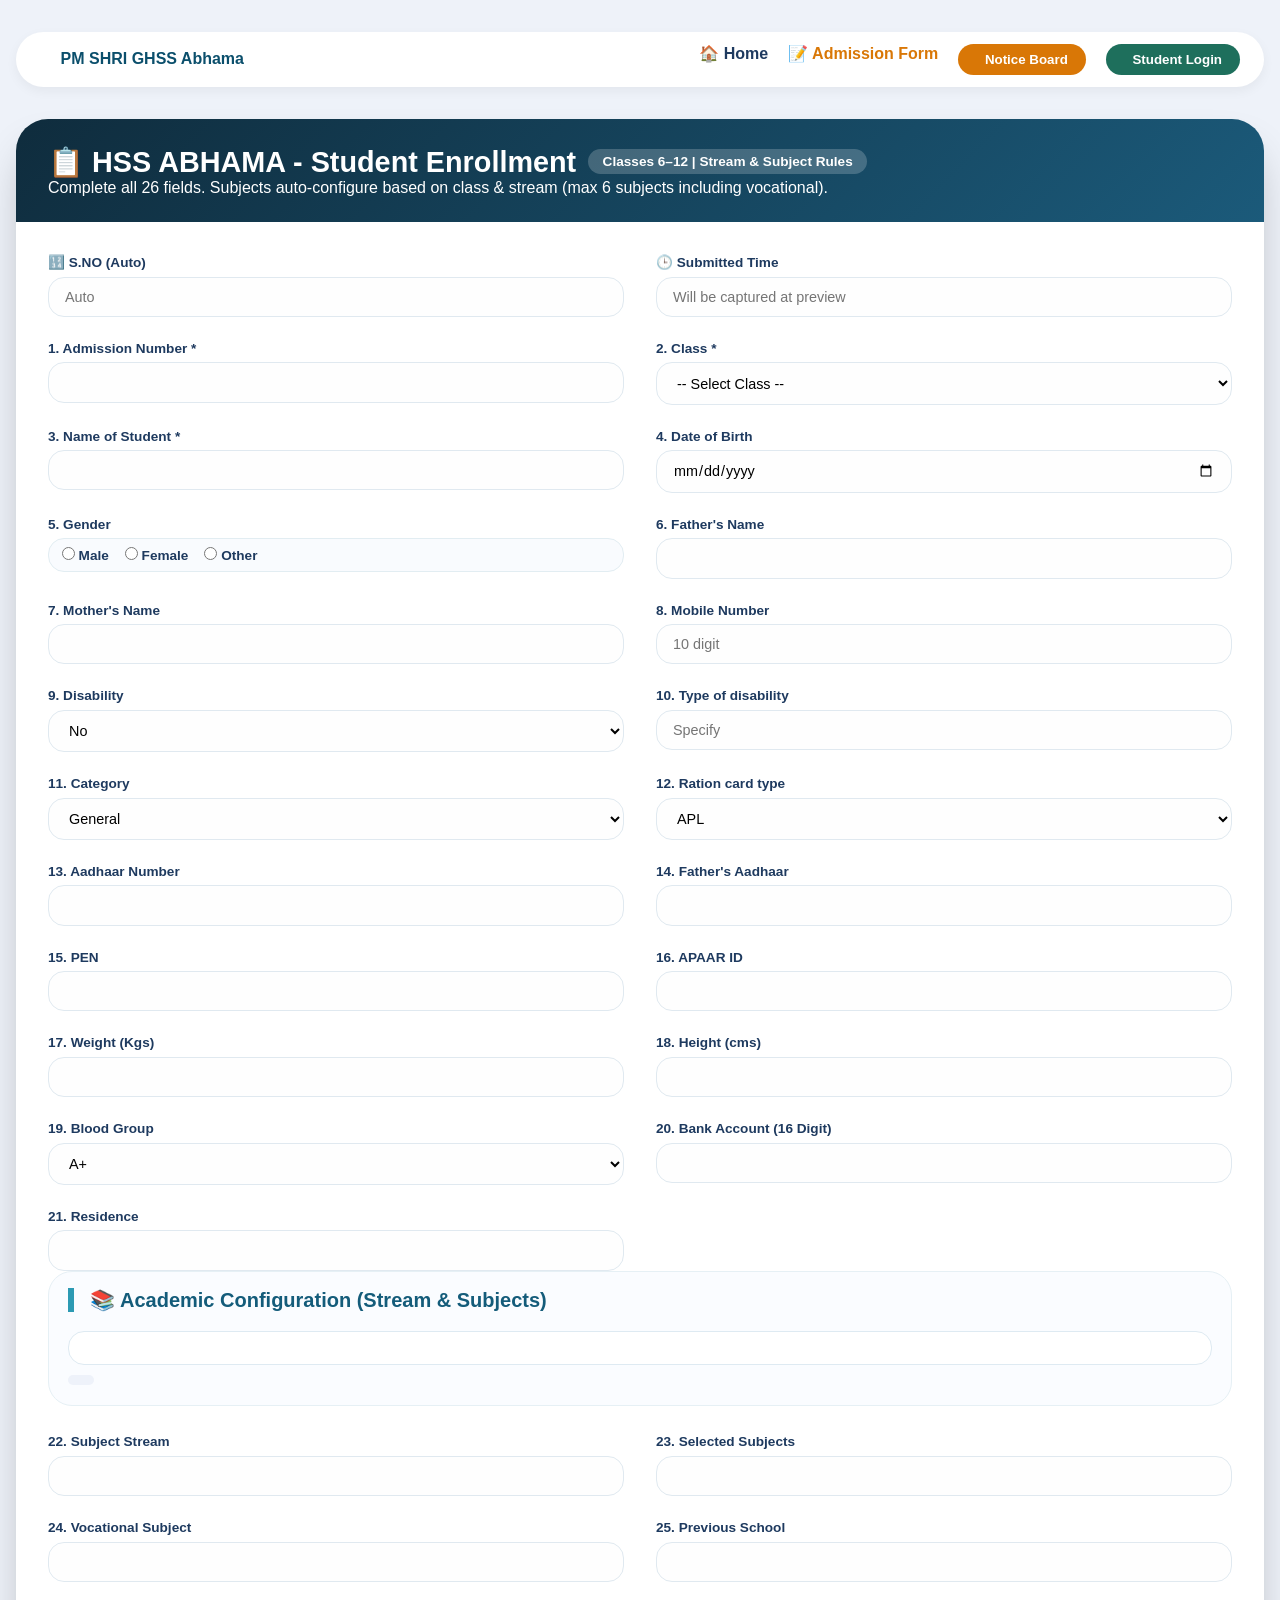
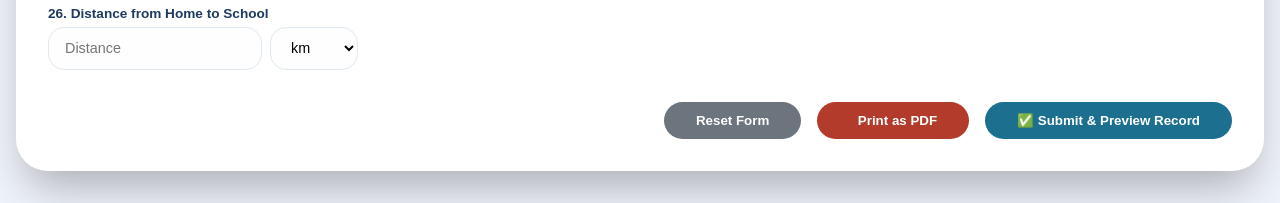
==== admission.html @ d2d89575 "Add files via upload" ====
<!DOCTYPE html>
<html lang="en">

<head>
    <meta charset="UTF-8">
    <meta name="viewport" content="width=device-width, initial-scale=1.0, user-scalable=yes">
    <title>HSS Abhama - Student Registration | Complete Admission Form</title>
    <link rel="stylesheet" href="https://cdnjs.cloudflare.com/ajax/libs/font-awesome/6.0.0-beta3/css/all.min.css">
    <style>
        * {
            margin: 0;
            padding: 0;
            box-sizing: border-box;
        }

        body {
            background: #eef2f9;
            font-family: 'Segoe UI', Roboto, 'Helvetica Neue', sans-serif;
            padding: 2rem 1rem;
        }

        /* Navigation Bar for the admission page */
        .nav-bar {
            background: white;
            border-radius: 60px;
            padding: 12px 24px;
            margin-bottom: 2rem;
            box-shadow: 0 4px 12px rgba(0, 0, 0, 0.05);
            display: flex;
            justify-content: space-between;
            align-items: center;
            flex-wrap: wrap;
            gap: 15px;
        }

        .nav-bar .logo-small {
            display: flex;
            align-items: center;
            gap: 10px;
        }

        .nav-bar .logo-small i {
            font-size: 1.8rem;
            color: #1f6e43;
        }

        .nav-bar .logo-small span {
            font-weight: 800;
            color: #0b4f6c;
        }

        .nav-links {
            display: flex;
            gap: 20px;
        }

        .nav-links a {
            text-decoration: none;
            color: #1e3a5f;
            font-weight: 600;
        }

        .nav-links a:hover {
            color: #d97706;
        }

        .notice-btn,
        .login-btn {
            background: #1e6f5c;
            color: white;
            border: none;
            padding: 8px 18px;
            border-radius: 40px;
            cursor: pointer;
            font-weight: 600;
        }

        .notice-btn {
            background: #d97706;
        }

        .notice-btn:hover {
            background: #b95f05;
        }

        .login-btn:hover {
            background: #0e5948;
        }

        .form-container {
            max-width: 1400px;
            margin: 0 auto;
            background: white;
            border-radius: 2rem;
            box-shadow: 0 25px 45px -12px rgba(0, 0, 0, 0.3);
            overflow: hidden;
        }

        .header {
            background: linear-gradient(135deg, #0f2c3d 0%, #1b5a7a 100%);
            padding: 1.6rem 2rem;
            color: white;
        }

        .header h1 {
            font-size: 1.8rem;
            font-weight: 600;
            display: flex;
            align-items: center;
            flex-wrap: wrap;
            gap: 12px;
        }

        .header h1 small {
            font-size: 0.85rem;
            background: rgba(255, 255, 255, 0.2);
            padding: 0.3rem 0.9rem;
            border-radius: 40px;
        }

        form {
            padding: 2rem;
        }

        .two-columns {
            display: grid;
            grid-template-columns: repeat(auto-fit, minmax(380px, 1fr));
            gap: 1.5rem 2rem;
        }

        .field-group {
            display: flex;
            flex-direction: column;
            gap: 0.4rem;
        }

        label {
            font-weight: 700;
            color: #1e3a5f;
            font-size: 0.85rem;
        }

        input,
        select {
            padding: 0.7rem 1rem;
            border: 1.5px solid #e0e9f0;
            border-radius: 1rem;
            font-size: 0.9rem;
            font-family: inherit;
            transition: 0.2s;
            background: #fefefe;
        }

        input:focus,
        select:focus {
            border-color: #2c7da0;
            outline: none;
            box-shadow: 0 0 0 3px rgba(44, 125, 160, 0.2);
        }

        .radio-group {
            display: flex;
            flex-wrap: wrap;
            gap: 1rem;
            align-items: center;
            background: #f9fbfe;
            padding: 0.5rem 0.8rem;
            border-radius: 1rem;
            border: 1px solid #e2edf2;
        }

        .section-card {
            background: #fafcff;
            border-radius: 1.5rem;
            padding: 1rem 1.2rem;
            margin-bottom: 1.8rem;
            border: 1px solid #e6f0f5;
        }

        .section-title {
            font-size: 1.25rem;
            font-weight: 800;
            color: #145c7a;
            border-left: 6px solid #2c9ab3;
            padding-left: 1rem;
            margin-bottom: 1.2rem;
        }

        .subjects-panel {
            background: #ffffff;
            border-radius: 1rem;
            padding: 1rem;
            border: 1px solid #deeaf2;
            margin-top: 0.8rem;
        }

        .subjects-grid {
            display: flex;
            flex-wrap: wrap;
            gap: 1rem;
            margin-top: 0.6rem;
        }

        .subject-check {
            display: flex;
            align-items: center;
            gap: 0.5rem;
            background: #f3f9ff;
            padding: 0.3rem 0.9rem;
            border-radius: 2rem;
            border: 1px solid #cde0ec;
        }

        .info-note {
            font-size: 0.75rem;
            color: #4a627a;
            margin-top: 0.5rem;
            background: #eef2fa;
            padding: 0.3rem 0.8rem;
            border-radius: 1rem;
            display: inline-block;
        }

        .button-bar {
            display: flex;
            justify-content: flex-end;
            gap: 1rem;
            margin-top: 2rem;
            flex-wrap: wrap;
        }

        button {
            background: #1d6f8f;
            color: white;
            border: none;
            padding: 0.7rem 2rem;
            border-radius: 2rem;
            font-weight: 600;
            cursor: pointer;
            transition: 0.2s;
        }

        button.reset-btn {
            background: #6c757d;
        }

        button.pdf-btn {
            background: #b33b2c;
        }

        button:hover {
            transform: translateY(-2px);
            opacity: 0.9;
        }

        .preview-card {
            background: #f0f6fa;
            margin: 0 2rem 2rem 2rem;
            border-radius: 1.5rem;
            border: 1px solid #cbe1ed;
            display: none;
        }

        .preview-header {
            background: #e3f0f5;
            padding: 1rem 1.5rem;
            font-weight: bold;
        }

        .preview-content {
            padding: 1.5rem;
            max-height: 550px;
            overflow-y: auto;
        }

        table {
            width: 100%;
            border-collapse: collapse;
        }

        td {
            padding: 0.6rem;
            border-bottom: 1px solid #cde0ea;
        }

        td:first-child {
            font-weight: 700;
            width: 38%;
        }

        /* Modal Styles */
        .modal {
            display: none;
            position: fixed;
            top: 0;
            left: 0;
            width: 100%;
            height: 100%;
            background: rgba(0, 0, 0, 0.6);
            z-index: 2000;
            justify-content: center;
            align-items: center;
        }

        .modal-content {
            background: white;
            width: 90%;
            max-width: 500px;
            border-radius: 1.5rem;
            padding: 1.5rem;
        }

        .modal-header {
            display: flex;
            justify-content: space-between;
            margin-bottom: 1rem;
            font-weight: bold;
            font-size: 1.2rem;
        }

        .close-modal {
            cursor: pointer;
            font-size: 1.5rem;
        }

        .notice-list {
            list-style: none;
        }

        .notice-list li {
            padding: 10px 0;
            border-bottom: 1px solid #eee;
        }

        .login-input {
            width: 100%;
            padding: 10px;
            margin: 10px 0;
            border-radius: 12px;
            border: 1px solid #ccc;
        }

        @media (max-width: 780px) {
            form {
                padding: 1.2rem;
            }

            .two-columns {
                grid-template-columns: 1fr;
            }

            .nav-bar {
                flex-direction: column;
                align-items: stretch;
                text-align: center;
            }

            .nav-links {
                justify-content: center;
            }
        }

        @media print {

            .nav-bar,
            .button-bar,
            .preview-card,
            .subjects-panel,
            #dynamicAcademicSection,
            .modal,
            .notice-btn,
            .login-btn {
                display: none;
            }

            body {
                padding: 0;
                background: white;
            }

            .form-container {
                box-shadow: none;
            }

            input,
            select {
                border: none;
                border-bottom: 1px solid #000;
            }
        }
    </style>
</head>

<body>

    <!-- Navigation Bar with Extra Features -->
    <div class="nav-bar">
        <div class="logo-small">
            <i class="fas fa-school"></i>
            <span>PM SHRI GHSS Abhama</span>
        </div>
        <div class="nav-links">
            <a href="#" id="homeLink">🏠 Home</a>
            <a href="#" id="admissionLinkActive" style="color:#d97706;">📝 Admission Form</a>
            <button class="notice-btn" id="noticeBtn"><i class="fas fa-bullhorn"></i> Notice Board</button>
            <button class="login-btn" id="loginBtn"><i class="fas fa-user-graduate"></i> Student Login</button>
        </div>
    </div>

    <div class="form-container">
        <div class="header">
            <h1>📋 HSS ABHAMA - Student Enrollment <small>Classes 6–12 | Stream & Subject Rules</small></h1>
            <p>Complete all 26 fields. Subjects auto-configure based on class & stream (max 6 subjects including
                vocational).</p>
        </div>

        <form id="studentForm">
            <div class="two-columns">
                <div class="field-group"><label>🔢 S.NO (Auto)</label><input type="text" id="snoField" readonly
                        placeholder="Auto" disabled></div>
                <div class="field-group"><label>🕒 Submitted Time</label><input type="text" id="submittedTime" readonly
                        placeholder="Will be captured at preview"></div>
                <div class="field-group"><label>1. Admission Number *</label><input type="text" id="admissionNo"
                        required></div>
                <div class="field-group"><label>2. Class *</label><select id="classSelect" required>
                        <option value="">-- Select Class --</option>
                        <option>6</option>
                        <option>7</option>
                        <option>8</option>
                        <option>9</option>
                        <option>10</option>
                        <option>11</option>
                        <option>12</option>
                    </select></div>
                <div class="field-group"><label>3. Name of Student *</label><input type="text" id="studentName"
                        required></div>
                <div class="field-group"><label>4. Date of Birth</label><input type="date" id="dob"></div>
                <div class="field-group"><label>5. Gender</label>
                    <div class="radio-group"><label><input type="radio" name="gender" value="Male">
                            Male</label><label><input type="radio" name="gender" value="Female">
                            Female</label><label><input type="radio" name="gender" value="Other"> Other</label></div>
                </div>
                <div class="field-group"><label>6. Father's Name</label><input type="text" id="fatherName"></div>
                <div class="field-group"><label>7. Mother's Name</label><input type="text" id="motherName"></div>
                <div class="field-group"><label>8. Mobile Number</label><input type="tel" id="mobile"
                        placeholder="10 digit"></div>
                <div class="field-group"><label>9. Disability</label><select id="disability">
                        <option>No</option>
                        <option>Yes (Physical)</option>
                        <option>Yes (Visual)</option>
                        <option>Yes (Hearing)</option>
                    </select></div>
                <div class="field-group"><label>10. Type of disability</label><input type="text" id="disabilityType"
                        placeholder="Specify"></div>
                <div class="field-group"><label>11. Category</label><select id="category">
                        <option>General</option>
                        <option>OBC</option>
                        <option>SC</option>
                        <option>ST</option>
                        <option>EWS</option>
                    </select></div>
                <div class="field-group"><label>12. Ration card type</label><select id="rationCard">
                        <option>APL</option>
                        <option>BPL</option>
                        <option>PHH</option>
                        <option>Antyodaya</option>
                    </select></div>
                <div class="field-group"><label>13. Aadhaar Number</label><input type="text" id="aadhaar"
                        pattern="[0-9]{12}"></div>
                <div class="field-group"><label>14. Father's Aadhaar</label><input type="text" id="fatherAadhaar"></div>
                <div class="field-group"><label>15. PEN</label><input type="text" id="pen"></div>
                <div class="field-group"><label>16. APAAR ID</label><input type="text" id="apaar"></div>
                <div class="field-group"><label>17. Weight (Kgs)</label><input type="number" step="0.1" id="weight">
                </div>
                <div class="field-group"><label>18. Height (cms)</label><input type="number" step="0.5" id="height">
                </div>
                <div class="field-group"><label>19. Blood Group</label><select id="bloodGroup">
                        <option>A+</option>
                        <option>A-</option>
                        <option>B+</option>
                        <option>B-</option>
                        <option>O+</option>
                        <option>O-</option>
                        <option>AB+</option>
                        <option>AB-</option>
                    </select></div>
                <div class="field-group"><label>20. Bank Account (16 Digit)</label><input type="text" id="bankAccount"
                        maxlength="16"></div>
                <div class="field-group"><label>21. Residence</label><input type="text" id="residence"></div>
            </div>

            <div class="section-card" id="dynamicAcademicSection">
                <div class="section-title">📚 Academic Configuration (Stream & Subjects)</div>
                <div id="streamSelectionArea" style="margin-bottom: 1rem;"></div>
                <div id="subjectsSelectionArea" class="subjects-panel"></div>
                <div id="subjectFeedback" class="info-note" style="margin-top: 10px;"></div>
            </div>

            <div class="two-columns">
                <div class="field-group"><label>22. Subject Stream</label><input type="text" id="streamDisplay"
                        readonly></div>
                <div class="field-group"><label>23. Selected Subjects</label><input type="text" id="subjectsListDisplay"
                        readonly></div>
                <div class="field-group"><label>24. Vocational Subject</label><input type="text" id="vocationalDisplay"
                        readonly></div>
                <div class="field-group"><label>25. Previous School</label><input type="text" id="prevSchool"></div>
                <div class="field-group"><label>26. Distance from Home to School</label>
                    <div style="display:flex; gap:8px;"><input type="number" step="0.1" id="distanceVal"
                            placeholder="Distance"><select id="distanceUnit">
                            <option>km</option>
                            <option>miles</option>
                        </select></div>
                </div>
            </div>

            <div class="button-bar">
                <button type="button" class="reset-btn" onclick="resetAllFields()">Reset Form</button>
                <button type="button" class="pdf-btn" id="printPdfBtn"><i class="fas fa-file-pdf"></i> Print as
                    PDF</button>
                <button type="button" id="previewBtn">✅ Submit & Preview Record</button>
            </div>
        </form>

        <div id="previewContainer" class="preview-card">
            <div class="preview-header">📄 Enrollment Summary</div>
            <div class="preview-content" id="previewContent"></div>
        </div>
    </div>

    <!-- Notice Board Modal -->
    <div id="noticeModal" class="modal">
        <div class="modal-content">
            <div class="modal-header"><span>📢 Official Notices</span><span class="close-modal"
                    onclick="closeNoticeModal()">&times;</span></div>
            <ul class="notice-list">
                <li>🎓 Admission 2025-26 started for classes 6-12. Last date: 30th April 2025</li>
                <li>📅 Annual Sports Meet on 15th April 2025. All students are requested to participate.</li>
                <li>📖 Scholarship applications invited for meritorious students. Apply by 10th April.</li>
                <li>💻 Vocational training (IT/ITES) registration open for classes 9-12.</li>
                <li>🏆 PM SHRI Abhama secured District Rank 1 in Science Olympiad 2024.</li>
            </ul>
        </div>
    </div>

    <!-- Student Login Modal (Demo) -->
    <div id="loginModal" class="modal">
        <div class="modal-content">
            <div class="modal-header"><span>🔐 Student Portal Login</span><span class="close-modal"
                    onclick="closeLoginModal()">&times;</span></div>
            <p style="margin-bottom: 10px;">Demo Access - Use any credentials</p>
            <input type="text" class="login-input" placeholder="Admission Number / Username" id="loginUser">
            <input type="password" class="login-input" placeholder="Password (demo: password)" id="loginPass">
            <button onclick="handleDemoLogin()" style="width:100%; margin-top:10px;">Login</button>
            <p style="margin-top: 12px; font-size:12px;">(Demo: This will show a success message. Full portal can be
                integrated later)</p>
        </div>
    </div>

    <script>
        // ----- Subject & Stream Logic -----
        const subjectDB = {
            generalMiddle: ["English", "Urdu", "Mathematics", "Science", "Social Science"],
            highCore: ["English", "Urdu", "Mathematics", "Science", "Social Science"],
            vocationalOptions: ["IT&ITES", "Electronics & Hardware"],
            scienceSubjects11_12: ["Physics", "Chemistry", "Biology", "Mathematics", "Physical Education", "Functional English"],
            artsSubjects11_12: ["Urdu", "Mathematics", "Political Science", "Education", "Physical Education", "Economics"]
        };
        let currentVocationalChoice = "", currentStream = "", currentSelectedSubjects = [];
        const classSelect = document.getElementById('classSelect');
        const streamSelectionDiv = document.getElementById('streamSelectionArea');
        const subjectsDiv = document.getElementById('subjectsSelectionArea');
        const feedbackSpan = document.getElementById('subjectFeedback');
        const streamDisplayInput = document.getElementById('streamDisplay');
        const subjectsListDisplay = document.getElementById('subjectsListDisplay');
        const vocationalDisplay = document.getElementById('vocationalDisplay');

        function renderStreamAndSubjects() {
            const selectedClass = classSelect.value;
            if (!selectedClass) {
                streamSelectionDiv.innerHTML = '<div class="info-note">⬅️ Select class first</div>';
                subjectsDiv.innerHTML = '<div class="info-note">—</div>';
                feedbackSpan.innerHTML = '';
                streamDisplayInput.value = ''; subjectsListDisplay.value = ''; vocationalDisplay.value = '';
                currentSelectedSubjects = []; return;
            }
            const classNum = parseInt(selectedClass);
            if (classNum >= 6 && classNum <= 8) {
                currentStream = "General (6-8)";
                streamDisplayInput.value = "General (Middle School)";
                const fixed = [...subjectDB.generalMiddle];
                currentSelectedSubjects = [...fixed]; currentVocationalChoice = "";
                renderSubjectCheckboxes(fixed, false, null);
                streamSelectionDiv.innerHTML = `<div class="info-note">📌 Stream: General (Compulsory) - Classes 6-8</div>`;
                updateFinalDisplays(); return;
            }
            if (classNum === 9 || classNum === 10) {
                currentStream = "General (9-10)";
                streamDisplayInput.value = "General (with Vocational option)";
                streamSelectionDiv.innerHTML = `<div class="info-note"><strong>Stream: General</strong> (Core: English, Urdu, Mathematics, Science, Social Science)</div>
            <div style="margin-top: 10px;"><label>📌 Vocational Subject:</label><div class="radio-group" id="vocationalGroup9_10">
                ${subjectDB.vocationalOptions.map(v => `<label><input type="radio" name="vocational910" value="${v}"> ${v}</label>`).join('')}
                <label><input type="radio" name="vocational910" value="none" checked> None</label></div></div>`;
                const coreSubjects = [...subjectDB.highCore];
                setTimeout(() => {
                    document.querySelectorAll('input[name="vocational910"]').forEach(r => r.addEventListener('change', (e) => {
                        currentVocationalChoice = (e.target.value !== "none") ? e.target.value : "";
                        buildHighSchoolSubjects(coreSubjects, currentVocationalChoice);
                    }));
                }, 10);
                buildHighSchoolSubjects(coreSubjects, currentVocationalChoice); return;
            }
            if (classNum === 11 || classNum === 12) {
                streamSelectionDiv.innerHTML = `<div><label>🎓 Select Stream:</label><div class="radio-group" id="streamChoiceGroup">
                <label><input type="radio" name="streamChoice" value="Science"> Science</label>
                <label><input type="radio" name="streamChoice" value="Arts"> Arts</label></div></div>
                <div id="vocationalSeniorSec" style="margin-top:12px;"></div>`;
                const streamRadios = document.querySelectorAll('input[name="streamChoice"]');
                streamRadios.forEach(r => r.addEventListener('change', (e) => {
                    currentStream = e.target.value;
                    streamDisplayInput.value = currentStream + ` (Class ${selectedClass})`;
                    renderSeniorSubjects(currentStream);
                }));
                if (currentStream) renderSeniorSubjects(currentStream);
                else { subjectsDiv.innerHTML = '<div class="info-note">👈 Select Science or Arts first</div>'; currentSelectedSubjects = []; updateFinalDisplays(); }
                return;
            }
        }

        function buildHighSchoolSubjects(coreArray, vocational) {
            let finalSubjects = [...coreArray];
            if (vocational && vocational !== "none" && !finalSubjects.includes(vocational)) finalSubjects.push(vocational);
            else finalSubjects = finalSubjects.filter(s => !subjectDB.vocationalOptions.includes(s));
            currentSelectedSubjects = [...finalSubjects];
            currentVocationalChoice = (vocational && vocational !== "none") ? vocational : "";
            renderSubjectCheckboxes(finalSubjects, false, null);
            feedbackSpan.innerHTML = `📘 Total ${finalSubjects.length} subjects. ${currentVocationalChoice ? 'Vocational: ' + currentVocationalChoice : 'No vocational'}`;
            updateFinalDisplays();
        }

        function renderSeniorSubjects(streamType) {
            let baseSubjects = (streamType === "Science") ? [...subjectDB.scienceSubjects11_12] : [...subjectDB.artsSubjects11_12];
            if (!baseSubjects.includes("English")) baseSubjects.unshift("English");
            baseSubjects = [...new Set(baseSubjects)];
            const vocContainer = document.getElementById('vocationalSeniorSec');
            if (vocContainer) {
                vocContainer.innerHTML = `<label>➕ Vocational Subject:</label><div class="radio-group" id="vocSeniorGroup">
                ${subjectDB.vocationalOptions.map(v => `<label><input type="radio" name="vocSenior" value="${v}"> ${v}</label>`).join('')}
                <label><input type="radio" name="vocSenior" value="" checked> None</label></div>`;
                document.querySelectorAll('input[name="vocSenior"]').forEach(r => r.addEventListener('change', (e) => {
                    currentVocationalChoice = e.target.value || "";
                    updateSeniorSubjectsWithVocational(streamType, currentVocationalChoice);
                }));
            }
            updateSeniorSubjectsWithVocational(streamType, currentVocationalChoice);
        }

        function updateSeniorSubjectsWithVocational(streamType, vocationalVal) {
            let base = (streamType === "Science") ? [...subjectDB.scienceSubjects11_12] : [...subjectDB.artsSubjects11_12];
            if (!base.includes("English")) base.unshift("English");
            base = [...new Set(base)];
            let finalSet = [...base];
            if (vocationalVal && vocationalVal !== "") { if (!finalSet.includes(vocationalVal)) finalSet.push(vocationalVal); }
            else { finalSet = finalSet.filter(s => !subjectDB.vocationalOptions.includes(s)); }
            currentSelectedSubjects = [...finalSet];
            renderSubjectCheckboxes(finalSet, true, streamType);
            feedbackSpan.innerHTML = `📌 ${streamType} stream | Select up to 6 subjects. ${vocationalVal ? 'Vocational: ' + vocationalVal : 'No vocational'}`;
            updateFinalDisplays();
        }

        function renderSubjectCheckboxes(subjectList, allowEdit = true) {
            if (!subjectList.length) { subjectsDiv.innerHTML = '<div class="info-note">No subjects available</div>'; return; }
            let html = `<div><strong>📖 Select subjects (max 6):</strong></div><div class="subjects-grid" id="checkGrid">`;
            subjectList.forEach(sub => {
                const isVoc = subjectDB.vocationalOptions.includes(sub);
                const checkedAttr = currentSelectedSubjects.includes(sub) ? 'checked' : '';
                html += `<label class="subject-check"><input type="checkbox" value="${sub}" ${checkedAttr} class="subjCheckbox"> ${sub} ${isVoc ? '⭐(Voc)' : ''}</label>`;
            });
            html += `</div><div id="selectionCounter" class="info-note"></div>`;
            subjectsDiv.innerHTML = html;
            if (allowEdit) {
                const checkboxes = document.querySelectorAll('.subjCheckbox');
                const updateSelection = () => {
                    let selected = Array.from(checkboxes).filter(cb => cb.checked).map(cb => cb.value);
                    if (selected.length > 6) { alert("Maximum 6 subjects allowed"); location.reload(); return; }
                    currentSelectedSubjects = selected;
                    const vocSelected = selected.find(s => subjectDB.vocationalOptions.includes(s));
                    currentVocationalChoice = vocSelected || "";
                    updateFinalDisplays();
                    document.getElementById('selectionCounter').innerText = `✔️ ${selected.length}/6 subjects selected`;
                };
                checkboxes.forEach(cb => cb.addEventListener('change', updateSelection));
                updateSelection();
            } else { document.getElementById('selectionCounter').innerText = `📘 Fixed curriculum: ${currentSelectedSubjects.length} subjects`; }
        }

        function updateFinalDisplays() {
            subjectsListDisplay.value = currentSelectedSubjects.join(", ");
            vocationalDisplay.value = currentVocationalChoice || "None";
            if (currentStream) streamDisplayInput.value = currentStream;
            else if (classSelect.value >= 6 && classSelect.value <= 8) streamDisplayInput.value = "General (6-8)";
        }

        classSelect.addEventListener('change', () => { currentVocationalChoice = ""; currentStream = ""; renderStreamAndSubjects(); });

        function getFormData() {
            const now = new Date().toLocaleString('en-IN');
            return {
                "S.NO": Math.floor(Math.random() * 1000) + 1, "Submitted Time": now,
                "1. Admission Number": document.getElementById('admissionNo').value,
                "2. Class": classSelect.value, "3. Name of Student": document.getElementById('studentName').value,
                "4. DOB": document.getElementById('dob').value || '-', "5. Gender": document.querySelector('input[name="gender"]:checked')?.value || '-',
                "6. Father": document.getElementById('fatherName').value || '-', "7. Mother": document.getElementById('motherName').value || '-',
                "8. Mobile": document.getElementById('mobile').value || '-', "9. Disability": document.getElementById('disability').value,
                "10. Disability Type": document.getElementById('disabilityType').value || '-', "11. Category": document.getElementById('category').value,
                "12. Ration Card": document.getElementById('rationCard').value, "13. Aadhaar": document.getElementById('aadhaar').value || '-',
                "14. Father Aadhaar": document.getElementById('fatherAadhaar').value || '-', "15. PEN": document.getElementById('pen').value || '-',
                "16. APAAR": document.getElementById('apaar').value || '-', "17. Weight": document.getElementById('weight').value ? document.getElementById('weight').value + ' kg' : '-',
                "18. Height": document.getElementById('height').value ? document.getElementById('height').value + ' cm' : '-', "19. Blood Group": document.getElementById('bloodGroup').value,
                "20. Bank Account": document.getElementById('bankAccount').value || '-', "21. Residence": document.getElementById('residence').value || '-',
                "22. Stream": streamDisplayInput.value, "23. Subjects": subjectsListDisplay.value,
                "24. Vocational": vocationalDisplay.value, "25. Previous School": document.getElementById('prevSchool').value || '-',
                "26. Distance": document.getElementById('distanceVal').value ? `${document.getElementById('distanceVal').value} ${document.getElementById('distanceUnit').value}` : '-'
            };
        }

        function showPreview() {
            const admission = document.getElementById('admissionNo').value.trim();
            const classVal = classSelect.value;
            const sname = document.getElementById('studentName').value.trim();
            if (!admission || !classVal || !sname) { alert("Please fill Admission Number, Class, and Student Name"); return; }
            if (classVal >= 6 && classVal <= 12 && currentSelectedSubjects.length === 0) { alert("Please select subjects"); return; }
            const data = getFormData();
            const rows = Object.entries(data).map(([k, v]) => `<tr><td style="font-weight:700">${k}</td><td>${v}</td></tr>`).join('');
            document.getElementById('previewContent').innerHTML = `<table>${rows}</table><div style="margin-top:12px; background:#e4f0e8; padding:8px; border-radius:12px;">✅ Record complies with subject rules (max 6 subjects).</div>`;
            document.getElementById('previewContainer').style.display = 'block';
            document.getElementById('previewContainer').scrollIntoView({ behavior: 'smooth' });
            document.getElementById('submittedTime').value = data["Submitted Time"];
        }

        function generatePDFHTML() {
            const data = getFormData();
            let html = `<div style="text-align:center; margin-bottom:20px;"><h2>🏫 HSS ABHAMA - Student Registration</h2><p>${data["Submitted Time"]}</p></div><div style="display:grid; grid-template-columns:1fr 1fr; gap:10px;">`;
            for (const [key, value] of Object.entries(data)) html += `<div><strong>${key}:</strong> ${value}</div>`;
            html += `</div><div style="margin-top:30px; text-align:center;">© HSS Abhama | PM SHRI School</div>`;
            return html;
        }

        function printPDF() {
            const printContent = generatePDFHTML();
            const win = window.open('', '_blank');
            win.document.write(`<html><head><title>Admission_Form_${Date.now()}</title><style>body{font-family: Arial; padding:30px;} div{margin:5px 0;}</style></head><body>${printContent}<script>window.onload=function(){window.print();setTimeout(function(){window.close();},500);};<\/script></body></html>`);
            win.document.close();
        }

        function resetAllFields() { location.reload(); }

        // Modal Functions
        const noticeModal = document.getElementById('noticeModal');
        const loginModal = document.getElementById('loginModal');
        function openNoticeModal() { noticeModal.style.display = 'flex'; }
        function closeNoticeModal() { noticeModal.style.display = 'none'; }
        function openLoginModal() { loginModal.style.display = 'flex'; }
        function closeLoginModal() { loginModal.style.display = 'none'; }
        function handleDemoLogin() { alert("✅ Demo Login Successful! (Full student portal can be developed later)"); closeLoginModal(); }

        document.getElementById('previewBtn').addEventListener('click', showPreview);
        document.getElementById('printPdfBtn').addEventListener('click', printPDF);
        document.getElementById('noticeBtn').addEventListener('click', openNoticeModal);
        document.getElementById('loginBtn').addEventListener('click', openLoginModal);
        document.getElementById('homeLink').addEventListener('click', () => { window.location.href = 'index.html'; });
        window.onclick = (e) => { if (e.target === noticeModal) closeNoticeModal(); if (e.target === loginModal) closeLoginModal(); };
        window.addEventListener('load', () => resetAllFields());
    </script>
</body>

</html>
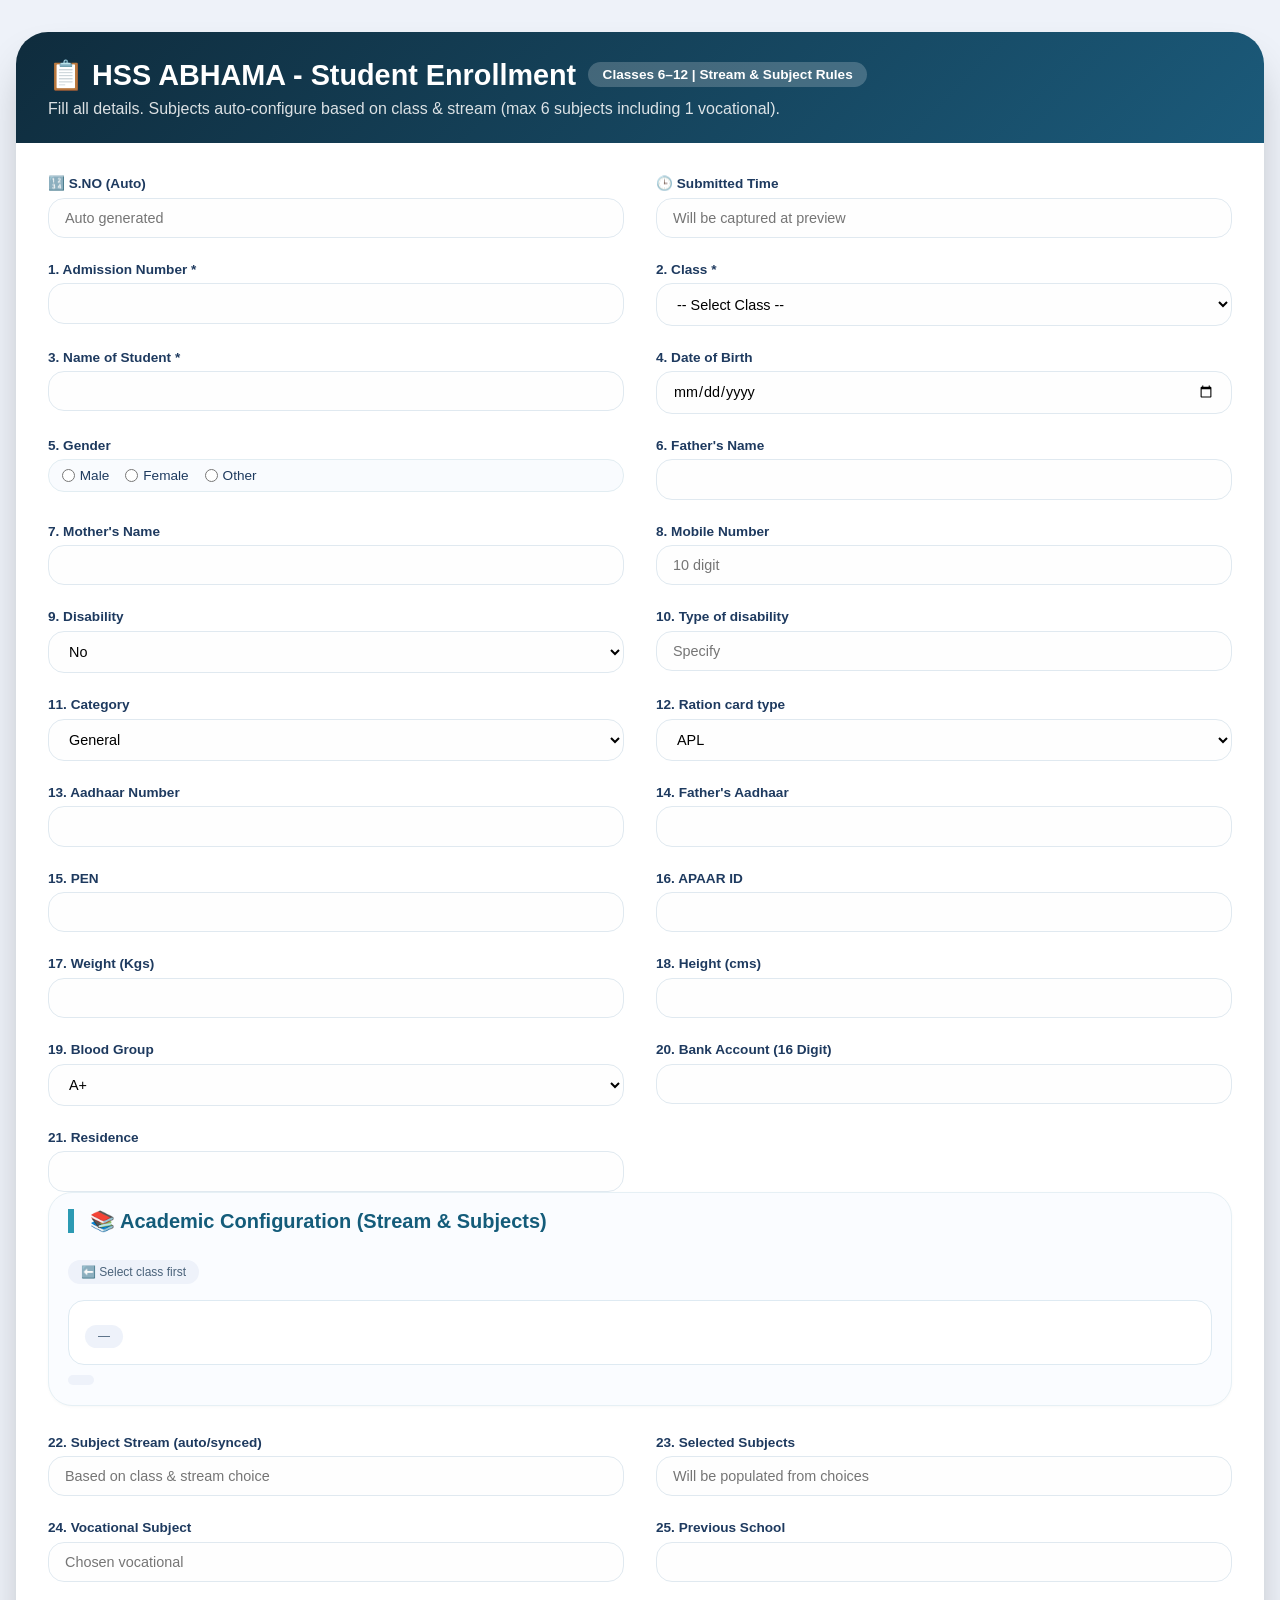
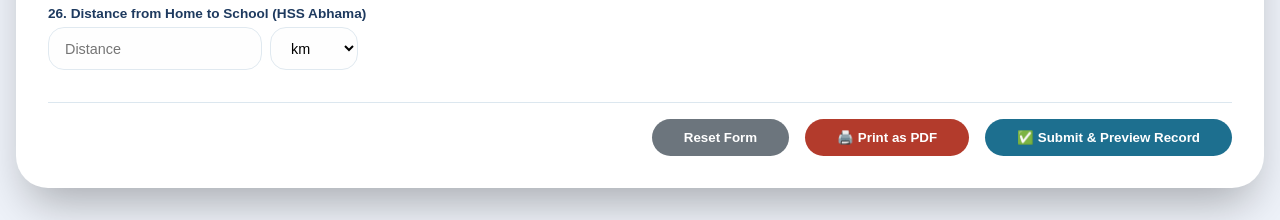
==== commit 7b19d896: "Update admission.html" ====
--- a/admission.html
+++ b/admission.html
@@ -1,11 +1,9 @@
 <!DOCTYPE html>
 <html lang="en">
-
 <head>
     <meta charset="UTF-8">
     <meta name="viewport" content="width=device-width, initial-scale=1.0, user-scalable=yes">
-    <title>HSS Abhama - Student Registration | Complete Admission Form</title>
-    <link rel="stylesheet" href="https://cdnjs.cloudflare.com/ajax/libs/font-awesome/6.0.0-beta3/css/all.min.css">
+    <title>HSS Abhama - Student Registration | Subject & Stream Selection</title>
     <style>
         * {
             margin: 0;
@@ -17,74 +15,6 @@
             background: #eef2f9;
             font-family: 'Segoe UI', Roboto, 'Helvetica Neue', sans-serif;
             padding: 2rem 1rem;
-        }
-
-        /* Navigation Bar for the admission page */
-        .nav-bar {
-            background: white;
-            border-radius: 60px;
-            padding: 12px 24px;
-            margin-bottom: 2rem;
-            box-shadow: 0 4px 12px rgba(0, 0, 0, 0.05);
-            display: flex;
-            justify-content: space-between;
-            align-items: center;
-            flex-wrap: wrap;
-            gap: 15px;
-        }
-
-        .nav-bar .logo-small {
-            display: flex;
-            align-items: center;
-            gap: 10px;
-        }
-
-        .nav-bar .logo-small i {
-            font-size: 1.8rem;
-            color: #1f6e43;
-        }
-
-        .nav-bar .logo-small span {
-            font-weight: 800;
-            color: #0b4f6c;
-        }
-
-        .nav-links {
-            display: flex;
-            gap: 20px;
-        }
-
-        .nav-links a {
-            text-decoration: none;
-            color: #1e3a5f;
-            font-weight: 600;
-        }
-
-        .nav-links a:hover {
-            color: #d97706;
-        }
-
-        .notice-btn,
-        .login-btn {
-            background: #1e6f5c;
-            color: white;
-            border: none;
-            padding: 8px 18px;
-            border-radius: 40px;
-            cursor: pointer;
-            font-weight: 600;
-        }
-
-        .notice-btn {
-            background: #d97706;
-        }
-
-        .notice-btn:hover {
-            background: #b95f05;
-        }
-
-        .login-btn:hover {
-            background: #0e5948;
         }
 
         .form-container {
@@ -113,9 +43,14 @@
 
         .header h1 small {
             font-size: 0.85rem;
-            background: rgba(255, 255, 255, 0.2);
+            background: rgba(255,255,255,0.2);
             padding: 0.3rem 0.9rem;
             border-radius: 40px;
+        }
+
+        .header p {
+            margin-top: 0.5rem;
+            opacity: 0.85;
         }
 
         form {
@@ -134,14 +69,20 @@
             gap: 0.4rem;
         }
 
+        .full-width {
+            grid-column: 1 / -1;
+        }
+
         label {
             font-weight: 700;
             color: #1e3a5f;
             font-size: 0.85rem;
-        }
-
-        input,
-        select {
+            display: flex;
+            align-items: center;
+            gap: 6px;
+        }
+
+        input, select, textarea {
             padding: 0.7rem 1rem;
             border: 1.5px solid #e0e9f0;
             border-radius: 1rem;
@@ -151,14 +92,13 @@
             background: #fefefe;
         }
 
-        input:focus,
-        select:focus {
+        input:focus, select:focus {
             border-color: #2c7da0;
             outline: none;
-            box-shadow: 0 0 0 3px rgba(44, 125, 160, 0.2);
-        }
-
-        .radio-group {
+            box-shadow: 0 0 0 3px rgba(44,125,160,0.2);
+        }
+
+        .radio-group, .checkbox-group {
             display: flex;
             flex-wrap: wrap;
             gap: 1rem;
@@ -169,12 +109,25 @@
             border: 1px solid #e2edf2;
         }
 
+        .radio-group label, .checkbox-group label {
+            font-weight: 500;
+            gap: 5px;
+        }
+
+        hr {
+            margin: 1rem 0;
+            border: 0;
+            height: 2px;
+            background: linear-gradient(90deg, #cbdde9, transparent);
+        }
+
         .section-card {
             background: #fafcff;
             border-radius: 1.5rem;
             padding: 1rem 1.2rem;
             margin-bottom: 1.8rem;
             border: 1px solid #e6f0f5;
+            box-shadow: 0 1px 3px rgba(0,0,0,0.03);
         }
 
         .section-title {
@@ -209,6 +162,13 @@
             padding: 0.3rem 0.9rem;
             border-radius: 2rem;
             border: 1px solid #cde0ec;
+        }
+
+        .subject-check input {
+            width: 18px;
+            height: 18px;
+            margin: 0;
+            accent-color: #1e6f5c;
         }
 
         .info-note {
@@ -221,11 +181,19 @@
             display: inline-block;
         }
 
+        .error-msg {
+            color: #c0392b;
+            font-size: 0.7rem;
+            margin-top: 4px;
+        }
+
         .button-bar {
             display: flex;
             justify-content: flex-end;
             gap: 1rem;
             margin-top: 2rem;
+            padding-top: 1rem;
+            border-top: 1px solid #dce7ef;
             flex-wrap: wrap;
         }
 
@@ -248,9 +216,13 @@
             background: #b33b2c;
         }
 
+        button.pdf-btn:hover {
+            background: #8e2e22;
+        }
+
         button:hover {
+            background: #0d5470;
             transform: translateY(-2px);
-            opacity: 0.9;
         }
 
         .preview-card {
@@ -265,6 +237,8 @@
             background: #e3f0f5;
             padding: 1rem 1.5rem;
             font-weight: bold;
+            font-size: 1.2rem;
+            border-radius: 1.5rem 1.5rem 0 0;
         }
 
         .preview-content {
@@ -276,501 +250,638 @@
         table {
             width: 100%;
             border-collapse: collapse;
+            font-size: 0.85rem;
         }
 
         td {
-            padding: 0.6rem;
+            padding: 0.6rem 0.4rem;
             border-bottom: 1px solid #cde0ea;
+            vertical-align: top;
         }
 
         td:first-child {
             font-weight: 700;
             width: 38%;
-        }
-
-        /* Modal Styles */
-        .modal {
+            background: #fefefe;
+        }
+
+        /* PRINT STYLES - for PDF generation */
+        @media print {
+            body {
+                background: white;
+                padding: 0;
+                margin: 0;
+            }
+            
+            .form-container {
+                box-shadow: none;
+                border-radius: 0;
+                max-width: 100%;
+            }
+            
+            .header {
+                background: #0f2c3d;
+                -webkit-print-color-adjust: exact;
+                print-color-adjust: exact;
+            }
+            
+            .button-bar, .preview-card, .subjects-panel, #dynamicAcademicSection, 
+            .radio-group, .subjects-grid, .info-note, button, .reset-btn, .pdf-btn,
+            #previewBtn, .menu-icon, .nav-menu, .top-bar, footer, .social-links {
+                display: none !important;
+            }
+            
+            form {
+                padding: 0.5rem;
+            }
+            
+            input, select {
+                border: none;
+                border-bottom: 1px solid #000;
+                border-radius: 0;
+                padding: 0.2rem;
+                background: transparent;
+                -webkit-print-color-adjust: exact;
+                print-color-adjust: exact;
+            }
+            
+            .two-columns {
+                gap: 0.5rem;
+            }
+            
+            .field-group {
+                margin-bottom: 0.3rem;
+            }
+            
+            label {
+                font-size: 0.75rem;
+            }
+            
+            .section-card {
+                display: none;
+            }
+            
+            /* Show printable summary instead */
+            .printable-summary {
+                display: block !important;
+                margin-top: 20px;
+                padding: 15px;
+                border: 1px solid #ccc;
+            }
+            
+            .header h1 small {
+                display: inline-block;
+            }
+        }
+        
+        .printable-summary {
+            display: none;
+        }
+        
+        /* PDF Preview Modal */
+        .pdf-modal {
             display: none;
             position: fixed;
             top: 0;
             left: 0;
             width: 100%;
             height: 100%;
-            background: rgba(0, 0, 0, 0.6);
-            z-index: 2000;
+            background: rgba(0,0,0,0.7);
+            z-index: 1000;
             justify-content: center;
             align-items: center;
         }
-
-        .modal-content {
+        
+        .pdf-modal-content {
             background: white;
             width: 90%;
-            max-width: 500px;
-            border-radius: 1.5rem;
+            max-width: 900px;
+            max-height: 90vh;
+            border-radius: 1rem;
+            overflow: hidden;
+            display: flex;
+            flex-direction: column;
+        }
+        
+        .pdf-modal-header {
+            background: #1b5a7a;
+            color: white;
+            padding: 1rem;
+            display: flex;
+            justify-content: space-between;
+            align-items: center;
+        }
+        
+        .pdf-modal-body {
             padding: 1.5rem;
-        }
-
-        .modal-header {
-            display: flex;
-            justify-content: space-between;
-            margin-bottom: 1rem;
-            font-weight: bold;
-            font-size: 1.2rem;
-        }
-
+            overflow-y: auto;
+            flex: 1;
+        }
+        
         .close-modal {
+            background: none;
+            border: none;
+            color: white;
+            font-size: 1.5rem;
             cursor: pointer;
-            font-size: 1.5rem;
-        }
-
-        .notice-list {
-            list-style: none;
-        }
-
-        .notice-list li {
-            padding: 10px 0;
-            border-bottom: 1px solid #eee;
-        }
-
-        .login-input {
-            width: 100%;
-            padding: 10px;
-            margin: 10px 0;
-            border-radius: 12px;
-            border: 1px solid #ccc;
-        }
-
-        @media (max-width: 780px) {
-            form {
-                padding: 1.2rem;
-            }
-
-            .two-columns {
+            padding: 0 10px;
+        }
+        
+        .modal-buttons {
+            display: flex;
+            gap: 1rem;
+            justify-content: flex-end;
+            padding: 1rem;
+            border-top: 1px solid #e0e9f0;
+        }
+        
+        .pdf-student-header {
+            text-align: center;
+            margin-bottom: 20px;
+            padding-bottom: 10px;
+            border-bottom: 2px solid #1b5a7a;
+        }
+        
+        .pdf-student-header h2 {
+            color: #1b5a7a;
+            margin-bottom: 5px;
+        }
+        
+        .pdf-info-grid {
+            display: grid;
+            grid-template-columns: repeat(2, 1fr);
+            gap: 12px;
+            margin-bottom: 20px;
+        }
+        
+        .pdf-info-item {
+            border-bottom: 1px solid #e0e9f0;
+            padding: 8px 0;
+        }
+        
+        .pdf-label {
+            font-weight: 700;
+            color: #1e3a5f;
+            display: inline-block;
+            min-width: 180px;
+        }
+        
+        .pdf-value {
+            color: #2c3e50;
+        }
+        
+        @media (max-width: 600px) {
+            .pdf-info-grid {
                 grid-template-columns: 1fr;
-            }
-
-            .nav-bar {
-                flex-direction: column;
-                align-items: stretch;
-                text-align: center;
-            }
-
-            .nav-links {
-                justify-content: center;
-            }
-        }
-
-        @media print {
-
-            .nav-bar,
-            .button-bar,
-            .preview-card,
-            .subjects-panel,
-            #dynamicAcademicSection,
-            .modal,
-            .notice-btn,
-            .login-btn {
-                display: none;
-            }
-
-            body {
-                padding: 0;
-                background: white;
-            }
-
-            .form-container {
-                box-shadow: none;
-            }
-
-            input,
-            select {
-                border: none;
-                border-bottom: 1px solid #000;
             }
         }
     </style>
 </head>
-
 <body>
-
-    <!-- Navigation Bar with Extra Features -->
-    <div class="nav-bar">
-        <div class="logo-small">
-            <i class="fas fa-school"></i>
-            <span>PM SHRI GHSS Abhama</span>
+<div class="form-container">
+    <div class="header">
+        <h1>📋 HSS ABHAMA - Student Enrollment <small>Classes 6–12 | Stream & Subject Rules</small></h1>
+        <p>Fill all details. Subjects auto-configure based on class & stream (max 6 subjects including 1 vocational).</p>
+    </div>
+
+    <form id="studentForm">
+        <div class="two-columns">
+            <!-- Basic Info -->
+            <div class="field-group"><label>🔢 S.NO (Auto)</label><input type="text" id="snoField" readonly placeholder="Auto generated" disabled></div>
+            <div class="field-group"><label>🕒 Submitted Time</label><input type="text" id="submittedTime" readonly placeholder="Will be captured at preview"></div>
+            <div class="field-group"><label>1. Admission Number *</label><input type="text" id="admissionNo" required></div>
+            <div class="field-group"><label>2. Class *</label><select id="classSelect" required><option value="">-- Select Class --</option><option>6</option><option>7</option><option>8</option><option>9</option><option>10</option><option>11</option><option>12</option></select></div>
+            <div class="field-group"><label>3. Name of Student *</label><input type="text" id="studentName" required></div>
+            <div class="field-group"><label>4. Date of Birth</label><input type="date" id="dob"></div>
+            <div class="field-group"><label>5. Gender</label><div class="radio-group"><label><input type="radio" name="gender" value="Male"> Male</label><label><input type="radio" name="gender" value="Female"> Female</label><label><input type="radio" name="gender" value="Other"> Other</label></div></div>
+            <div class="field-group"><label>6. Father's Name</label><input type="text" id="fatherName"></div>
+            <div class="field-group"><label>7. Mother's Name</label><input type="text" id="motherName"></div>
+            <div class="field-group"><label>8. Mobile Number</label><input type="tel" id="mobile" placeholder="10 digit"></div>
+            <div class="field-group"><label>9. Disability</label><select id="disability"><option>No</option><option>Yes (Physical)</option><option>Yes (Visual)</option><option>Yes (Hearing)</option></select></div>
+            <div class="field-group"><label>10. Type of disability</label><input type="text" id="disabilityType" placeholder="Specify"></div>
+            <div class="field-group"><label>11. Category</label><select id="category"><option>General</option><option>OBC</option><option>SC</option><option>ST</option><option>EWS</option></select></div>
+            <div class="field-group"><label>12. Ration card type</label><select id="rationCard"><option>APL</option><option>BPL</option><option>PHH</option><option>Antyodaya</option></select></div>
+            <div class="field-group"><label>13. Aadhaar Number</label><input type="text" id="aadhaar" pattern="[0-9]{12}"></div>
+            <div class="field-group"><label>14. Father's Aadhaar</label><input type="text" id="fatherAadhaar"></div>
+            <div class="field-group"><label>15. PEN</label><input type="text" id="pen"></div>
+            <div class="field-group"><label>16. APAAR ID</label><input type="text" id="apaar"></div>
+            <div class="field-group"><label>17. Weight (Kgs)</label><input type="number" step="0.1" id="weight"></div>
+            <div class="field-group"><label>18. Height (cms)</label><input type="number" step="0.5" id="height"></div>
+            <div class="field-group"><label>19. Blood Group</label><select id="bloodGroup"><option>A+</option><option>A-</option><option>B+</option><option>B-</option><option>O+</option><option>O-</option><option>AB+</option><option>AB-</option></select></div>
+            <div class="field-group"><label>20. Bank Account (16 Digit)</label><input type="text" id="bankAccount" maxlength="16"></div>
+            <div class="field-group"><label>21. Residence</label><input type="text" id="residence"></div>
         </div>
-        <div class="nav-links">
-            <a href="#" id="homeLink">🏠 Home</a>
-            <a href="#" id="admissionLinkActive" style="color:#d97706;">📝 Admission Form</a>
-            <button class="notice-btn" id="noticeBtn"><i class="fas fa-bullhorn"></i> Notice Board</button>
-            <button class="login-btn" id="loginBtn"><i class="fas fa-user-graduate"></i> Student Login</button>
+
+        <!-- DYNAMIC STREAM & SUBJECTS SECTION (CLASS DEPENDENT) -->
+        <div class="section-card" id="dynamicAcademicSection">
+            <div class="section-title">📚 Academic Configuration (Stream & Subjects)</div>
+            <div id="streamSelectionArea" style="margin-bottom: 1rem;"></div>
+            <div id="subjectsSelectionArea" class="subjects-panel"></div>
+            <div id="subjectFeedback" class="info-note" style="margin-top: 10px;"></div>
+        </div>
+
+        <!-- other fields 22 to 26 plus distance -->
+        <div class="two-columns">
+            <div class="field-group"><label>22. Subject Stream (auto/synced)</label><input type="text" id="streamDisplay" readonly placeholder="Based on class & stream choice"></div>
+            <div class="field-group"><label>23. Selected Subjects</label><input type="text" id="subjectsListDisplay" readonly placeholder="Will be populated from choices"></div>
+            <div class="field-group"><label>24. Vocational Subject</label><input type="text" id="vocationalDisplay" readonly placeholder="Chosen vocational"></div>
+            <div class="field-group"><label>25. Previous School</label><input type="text" id="prevSchool"></div>
+            <div class="field-group"><label>26. Distance from Home to School (HSS Abhama)</label><div style="display:flex; gap:8px;"><input type="number" step="0.1" id="distanceVal" placeholder="Distance"><select id="distanceUnit"><option>km</option><option>miles</option></select></div></div>
+        </div>
+
+        <div class="button-bar">
+            <button type="button" class="reset-btn" onclick="resetAllFields()">Reset Form</button>
+            <button type="button" class="pdf-btn" id="printPdfBtn">🖨️ Print as PDF</button>
+            <button type="button" id="previewBtn">✅ Submit & Preview Record</button>
+        </div>
+    </form>
+
+    <div id="previewContainer" class="preview-card">
+        <div class="preview-header">📄 Enrollment Summary (Class & Subjects as per rules)</div>
+        <div class="preview-content" id="previewContent"></div>
+    </div>
+</div>
+
+<!-- PDF Modal -->
+<div id="pdfModal" class="pdf-modal">
+    <div class="pdf-modal-content">
+        <div class="pdf-modal-header">
+            <h3><i class="fas fa-print"></i> Student Registration - Print Preview</h3>
+            <button class="close-modal" onclick="closePdfModal()">&times;</button>
+        </div>
+        <div class="pdf-modal-body" id="pdfModalBody">
+            <!-- PDF content will be inserted here -->
+        </div>
+        <div class="modal-buttons">
+            <button onclick="closePdfModal()" style="background:#6c757d;">Close</button>
+            <button id="doPrintBtn" style="background:#1d6f8f;">🖨️ Print / Save as PDF</button>
         </div>
     </div>
-
-    <div class="form-container">
-        <div class="header">
-            <h1>📋 HSS ABHAMA - Student Enrollment <small>Classes 6–12 | Stream & Subject Rules</small></h1>
-            <p>Complete all 26 fields. Subjects auto-configure based on class & stream (max 6 subjects including
-                vocational).</p>
-        </div>
-
-        <form id="studentForm">
-            <div class="two-columns">
-                <div class="field-group"><label>🔢 S.NO (Auto)</label><input type="text" id="snoField" readonly
-                        placeholder="Auto" disabled></div>
-                <div class="field-group"><label>🕒 Submitted Time</label><input type="text" id="submittedTime" readonly
-                        placeholder="Will be captured at preview"></div>
-                <div class="field-group"><label>1. Admission Number *</label><input type="text" id="admissionNo"
-                        required></div>
-                <div class="field-group"><label>2. Class *</label><select id="classSelect" required>
-                        <option value="">-- Select Class --</option>
-                        <option>6</option>
-                        <option>7</option>
-                        <option>8</option>
-                        <option>9</option>
-                        <option>10</option>
-                        <option>11</option>
-                        <option>12</option>
-                    </select></div>
-                <div class="field-group"><label>3. Name of Student *</label><input type="text" id="studentName"
-                        required></div>
-                <div class="field-group"><label>4. Date of Birth</label><input type="date" id="dob"></div>
-                <div class="field-group"><label>5. Gender</label>
-                    <div class="radio-group"><label><input type="radio" name="gender" value="Male">
-                            Male</label><label><input type="radio" name="gender" value="Female">
-                            Female</label><label><input type="radio" name="gender" value="Other"> Other</label></div>
+</div>
+
+<script>
+    // ----- Subject & Stream logic according to rules -----
+    const subjectDB = {
+        generalMiddle: ["English", "Urdu", "Mathematics", "Science", "Social Science"],
+        highCore: ["English", "Urdu", "Mathematics", "Science", "Social Science"],
+        vocationalOptions: ["IT&ITES", "Electronics & Hardware"],
+        scienceSubjects11_12: ["Physics", "Chemistry", "Biology", "Mathematics", "Physical Education", "Functional English"],
+        artsSubjects11_12: ["Urdu", "Mathematics", "Political Science", "Education", "Physical Education", "Economics"]
+    };
+
+    let currentVocationalChoice = "";
+    let currentStream = "";
+    let currentSelectedSubjects = [];
+    
+    const classSelect = document.getElementById('classSelect');
+    const streamSelectionDiv = document.getElementById('streamSelectionArea');
+    const subjectsDiv = document.getElementById('subjectsSelectionArea');
+    const feedbackSpan = document.getElementById('subjectFeedback');
+    const streamDisplayInput = document.getElementById('streamDisplay');
+    const subjectsListDisplay = document.getElementById('subjectsListDisplay');
+    const vocationalDisplay = document.getElementById('vocationalDisplay');
+
+    function renderStreamAndSubjects() {
+        const selectedClass = classSelect.value;
+        if (!selectedClass) {
+            streamSelectionDiv.innerHTML = '<div class="info-note">⬅️ Select class first</div>';
+            subjectsDiv.innerHTML = '<div class="info-note">—</div>';
+            feedbackSpan.innerHTML = '';
+            streamDisplayInput.value = '';
+            subjectsListDisplay.value = '';
+            vocationalDisplay.value = '';
+            currentSelectedSubjects = [];
+            return;
+        }
+        const classNum = parseInt(selectedClass);
+        
+        if (classNum >= 6 && classNum <= 8) {
+            currentStream = "General (6-8)";
+            streamDisplayInput.value = "General (Middle School)";
+            const fixed = [...subjectDB.generalMiddle];
+            currentSelectedSubjects = [...fixed];
+            currentVocationalChoice = "";
+            renderSubjectCheckboxes(fixed, false, null);
+            streamSelectionDiv.innerHTML = `<div class="info-note">📌 Stream: General (Compulsory) - Classes 6-8</div>`;
+            updateFinalDisplays();
+            return;
+        }
+        
+        if (classNum === 9 || classNum === 10) {
+            currentStream = "General (9-10)";
+            streamDisplayInput.value = "General (with Vocational option)";
+            streamSelectionDiv.innerHTML = `
+                <div class="info-note"><strong>Stream: General</strong> (Core: English, Urdu, Mathematics, Science, Social Science)</div>
+                <div style="margin-top: 10px;"><label>📌 Vocational Subject (choose one, optional but counted in max 6):</label>
+                <div class="radio-group" id="vocationalGroup9_10">
+                    ${subjectDB.vocationalOptions.map(voc => `<label><input type="radio" name="vocational910" value="${voc}"> ${voc}</label>`).join('')}
+                    <label><input type="radio" name="vocational910" value="none" checked> None</label>
+                </div></div>
+            `;
+            const coreSubjects = [...subjectDB.highCore];
+            setTimeout(() => {
+                const radios = document.querySelectorAll('input[name="vocational910"]');
+                radios.forEach(radio => {
+                    radio.addEventListener('change', (e) => {
+                        if (e.target.value !== "none") currentVocationalChoice = e.target.value;
+                        else currentVocationalChoice = "";
+                        buildHighSchoolSubjects(coreSubjects, currentVocationalChoice);
+                    });
+                });
+            }, 10);
+            buildHighSchoolSubjects(coreSubjects, currentVocationalChoice);
+            return;
+        }
+        
+        if (classNum === 11 || classNum === 12) {
+            streamSelectionDiv.innerHTML = `
+                <div><label>🎓 Select Stream for ${selectedClass}th:</label>
+                <div class="radio-group" id="streamChoiceGroup">
+                    <label><input type="radio" name="streamChoice" value="Science"> Science</label>
+                    <label><input type="radio" name="streamChoice" value="Arts"> Arts</label>
+                </div></div>
+                <div id="vocationalSeniorSec" style="margin-top:12px;"></div>
+            `;
+            const streamRadios = document.querySelectorAll('input[name="streamChoice"]');
+            streamRadios.forEach(r => r.addEventListener('change', (e) => {
+                currentStream = e.target.value;
+                streamDisplayInput.value = currentStream + ` (Class ${selectedClass})`;
+                renderSeniorSubjects(currentStream);
+            }));
+            if (currentStream) {
+                renderSeniorSubjects(currentStream);
+            } else {
+                subjectsDiv.innerHTML = '<div class="info-note">👈 Select Science or Arts first</div>';
+                currentSelectedSubjects = [];
+                updateFinalDisplays();
+            }
+            return;
+        }
+    }
+    
+    function buildHighSchoolSubjects(coreArray, vocational) {
+        let finalSubjects = [...coreArray];
+        let vocName = vocational;
+        if (vocName && vocName !== "none") {
+            if (!finalSubjects.includes(vocName)) finalSubjects.push(vocName);
+        } else {
+            finalSubjects = finalSubjects.filter(s => !subjectDB.vocationalOptions.includes(s));
+        }
+        currentSelectedSubjects = [...finalSubjects];
+        currentVocationalChoice = vocName && vocName !== "none" ? vocName : "";
+        renderSubjectCheckboxes(finalSubjects, false, null);
+        const msg = `📘 Total ${finalSubjects.length} subjects (max 6). ${currentVocationalChoice ? 'Vocational: '+currentVocationalChoice : 'No vocational'}`;
+        feedbackSpan.innerHTML = msg;
+        updateFinalDisplays();
+    }
+    
+    function renderSeniorSubjects(streamType) {
+        let baseSubjects = (streamType === "Science") ? [...subjectDB.scienceSubjects11_12] : [...subjectDB.artsSubjects11_12];
+        if (!baseSubjects.includes("English")) baseSubjects.unshift("English");
+        baseSubjects = [...new Set(baseSubjects)];
+        const vocContainer = document.getElementById('vocationalSeniorSec');
+        if (vocContainer) {
+            vocContainer.innerHTML = `<label>➕ Vocational Subject (optional, choose one):</label>
+            <div class="radio-group" id="vocSeniorGroup">
+                ${subjectDB.vocationalOptions.map(v => `<label><input type="radio" name="vocSenior" value="${v}"> ${v}</label>`).join('')}
+                <label><input type="radio" name="vocSenior" value="" checked> None</label>
+            </div>`;
+            const vocRadios = document.querySelectorAll('input[name="vocSenior"]');
+            vocRadios.forEach(r => r.addEventListener('change', (e) => {
+                currentVocationalChoice = e.target.value || "";
+                updateSeniorSubjectsWithVocational(streamType, currentVocationalChoice);
+            }));
+        }
+        updateSeniorSubjectsWithVocational(streamType, currentVocationalChoice);
+    }
+    
+    function updateSeniorSubjectsWithVocational(streamType, vocationalVal) {
+        let base = (streamType === "Science") ? [...subjectDB.scienceSubjects11_12] : [...subjectDB.artsSubjects11_12];
+        if (!base.includes("English")) base.unshift("English");
+        base = [...new Set(base)];
+        let finalSet = [...base];
+        if (vocationalVal && vocationalVal !== "") {
+            if (!finalSet.includes(vocationalVal)) finalSet.push(vocationalVal);
+        } else {
+            finalSet = finalSet.filter(s => !subjectDB.vocationalOptions.includes(s));
+        }
+        currentSelectedSubjects = [...finalSet];
+        renderSubjectCheckboxes(finalSet, true, streamType);
+        const vocMsg = vocationalVal ? `Vocational: ${vocationalVal}` : "No vocational";
+        feedbackSpan.innerHTML = `📌 ${streamType} stream | You can select up to 6 subjects (including vocational). ${vocMsg}`;
+        updateFinalDisplays();
+    }
+    
+    function renderSubjectCheckboxes(subjectList, allowEdit = true, streamContext = null) {
+        if (!subjectList.length) {
+            subjectsDiv.innerHTML = '<div class="info-note">No subjects available</div>';
+            return;
+        }
+        let html = `<div style="margin-bottom: 8px;"><strong>📖 Select subjects (max 6 total, including vocational if any):</strong></div><div class="subjects-grid" id="checkGrid">`;
+        subjectList.forEach(sub => {
+            const isVoc = subjectDB.vocationalOptions.includes(sub);
+            const checkedAttr = currentSelectedSubjects.includes(sub) ? 'checked' : '';
+            html += `<label class="subject-check"><input type="checkbox" value="${sub}" ${checkedAttr} class="subjCheckbox" data-sub="${sub}"> ${sub} ${isVoc ? '⭐(Voc)' : ''}</label>`;
+        });
+        html += `</div><div class="info-note" id="selectionCounter"></div>`;
+        subjectsDiv.innerHTML = html;
+        
+        if (allowEdit) {
+            const checkboxes = document.querySelectorAll('.subjCheckbox');
+            const updateSelection = () => {
+                let selected = Array.from(checkboxes).filter(cb => cb.checked).map(cb => cb.value);
+                if (selected.length > 6) {
+                    alert("Maximum 6 subjects can be selected (including vocational).");
+                    const over = selected.length - 6;
+                    let toUncheck = selected.slice(6);
+                    checkboxes.forEach(cb => {
+                        if (toUncheck.includes(cb.value) && cb.checked) cb.checked = false;
+                    });
+                    selected = Array.from(checkboxes).filter(cb => cb.checked).map(cb => cb.value);
+                }
+                currentSelectedSubjects = selected;
+                const vocSelected = selected.find(s => subjectDB.vocationalOptions.includes(s));
+                currentVocationalChoice = vocSelected || "";
+                updateFinalDisplays();
+                const counterSpan = document.getElementById('selectionCounter');
+                if(counterSpan) counterSpan.innerText = `✔️ ${selected.length} subject(s) selected (max 6)`;
+            };
+            checkboxes.forEach(cb => cb.addEventListener('change', updateSelection));
+            updateSelection();
+        } else {
+            const counterSpan = document.getElementById('selectionCounter');
+            if(counterSpan) counterSpan.innerText = `📘 Fixed curriculum: ${currentSelectedSubjects.length} subjects`;
+        }
+    }
+    
+    function updateFinalDisplays() {
+        subjectsListDisplay.value = currentSelectedSubjects.join(", ");
+        vocationalDisplay.value = currentVocationalChoice || "None";
+        if(currentStream) streamDisplayInput.value = currentStream;
+        else if(classSelect.value >=6 && classSelect.value <=8) streamDisplayInput.value = "General (6-8)";
+    }
+    
+    classSelect.addEventListener('change', () => {
+        currentVocationalChoice = "";
+        currentStream = "";
+        renderStreamAndSubjects();
+    });
+    
+    function getFormData() {
+        const now = new Date().toLocaleString('en-IN');
+        return {
+            "S.NO": Math.floor(Math.random()*1000)+1,
+            "Submitted Time": now,
+            "1. Admission Number": document.getElementById('admissionNo').value,
+            "2. Class": classSelect.value,
+            "3. Name of Student": document.getElementById('studentName').value,
+            "4. Date of Birth": document.getElementById('dob').value || '-',
+            "5. Gender": document.querySelector('input[name="gender"]:checked')?.value || '-',
+            "6. Father's Name": document.getElementById('fatherName').value || '-',
+            "7. Mother's Name": document.getElementById('motherName').value || '-',
+            "8. Mobile Number": document.getElementById('mobile').value || '-',
+            "9. Disability": document.getElementById('disability').value,
+            "10. Type of disability": document.getElementById('disabilityType').value || '-',
+            "11. Category": document.getElementById('category').value,
+            "12. Ration card type": document.getElementById('rationCard').value,
+            "13. Aadhaar Number": document.getElementById('aadhaar').value || '-',
+            "14. Father's Aadhaar": document.getElementById('fatherAadhaar').value || '-',
+            "15. PEN": document.getElementById('pen').value || '-',
+            "16. APAAR ID": document.getElementById('apaar').value || '-',
+            "17. Weight": document.getElementById('weight').value ? document.getElementById('weight').value+' kg' : '-',
+            "18. Height": document.getElementById('height').value ? document.getElementById('height').value+' cm' : '-',
+            "19. Blood Group": document.getElementById('bloodGroup').value,
+            "20. Bank Account": document.getElementById('bankAccount').value || '-',
+            "21. Residence": document.getElementById('residence').value || '-',
+            "22. Subject Stream": streamDisplayInput.value,
+            "23. Selected Subjects": subjectsListDisplay.value,
+            "24. Vocational Subject": vocationalDisplay.value,
+            "25. Previous School": document.getElementById('prevSchool').value || '-',
+            "26. Distance from Home to School": document.getElementById('distanceVal').value ? `${document.getElementById('distanceVal').value} ${document.getElementById('distanceUnit').value}` : '-'
+        };
+    }
+    
+    function showPreview() {
+        const admission = document.getElementById('admissionNo').value.trim();
+        const classVal = classSelect.value;
+        const sname = document.getElementById('studentName').value.trim();
+        if(!admission || !classVal || !sname) { alert("Please fill Admission Number, Class, and Student Name"); return; }
+        if(classVal >=6 && classVal <=12 && currentSelectedSubjects.length === 0) { alert("Please select subjects according to stream/class rules"); return; }
+        const data = getFormData();
+        const rows = Object.entries(data).map(([key,val]) => `<tr><td style="font-weight:700; width:38%">${key}</td><td>${val}</td></tr>`).join('');
+        document.getElementById('previewContent').innerHTML = `<table>${rows}<tr><div style="margin-top:12px; background:#e4f0e8; padding:8px; border-radius:12px;">✅ Record complies with subject rules (max 6 subjects).</div>`;
+        document.getElementById('previewContainer').style.display = 'block';
+        document.getElementById('previewContainer').scrollIntoView({ behavior: 'smooth' });
+        document.getElementById('submittedTime').value = data["Submitted Time"];
+    }
+    
+    function generatePDFHTML() {
+        const data = getFormData();
+        let html = `
+            <div class="pdf-student-header">
+                <h2>🏫 HSS ABHAMA - Student Registration Form</h2>
+                <p>Government Higher Secondary School Abhama | Academic Session 2025-26</p>
+                <p><strong>Registration Date:</strong> ${data["Submitted Time"]}</p>
+            </div>
+            <div class="pdf-info-grid">
+        `;
+        for (const [key, value] of Object.entries(data)) {
+            html += `
+                <div class="pdf-info-item">
+                    <span class="pdf-label">${key}:</span>
+                    <span class="pdf-value">${value || '-'}</span>
                 </div>
-                <div class="field-group"><label>6. Father's Name</label><input type="text" id="fatherName"></div>
-                <div class="field-group"><label>7. Mother's Name</label><input type="text" id="motherName"></div>
-                <div class="field-group"><label>8. Mobile Number</label><input type="tel" id="mobile"
-                        placeholder="10 digit"></div>
-                <div class="field-group"><label>9. Disability</label><select id="disability">
-                        <option>No</option>
-                        <option>Yes (Physical)</option>
-                        <option>Yes (Visual)</option>
-                        <option>Yes (Hearing)</option>
-                    </select></div>
-                <div class="field-group"><label>10. Type of disability</label><input type="text" id="disabilityType"
-                        placeholder="Specify"></div>
-                <div class="field-group"><label>11. Category</label><select id="category">
-                        <option>General</option>
-                        <option>OBC</option>
-                        <option>SC</option>
-                        <option>ST</option>
-                        <option>EWS</option>
-                    </select></div>
-                <div class="field-group"><label>12. Ration card type</label><select id="rationCard">
-                        <option>APL</option>
-                        <option>BPL</option>
-                        <option>PHH</option>
-                        <option>Antyodaya</option>
-                    </select></div>
-                <div class="field-group"><label>13. Aadhaar Number</label><input type="text" id="aadhaar"
-                        pattern="[0-9]{12}"></div>
-                <div class="field-group"><label>14. Father's Aadhaar</label><input type="text" id="fatherAadhaar"></div>
-                <div class="field-group"><label>15. PEN</label><input type="text" id="pen"></div>
-                <div class="field-group"><label>16. APAAR ID</label><input type="text" id="apaar"></div>
-                <div class="field-group"><label>17. Weight (Kgs)</label><input type="number" step="0.1" id="weight">
-                </div>
-                <div class="field-group"><label>18. Height (cms)</label><input type="number" step="0.5" id="height">
-                </div>
-                <div class="field-group"><label>19. Blood Group</label><select id="bloodGroup">
-                        <option>A+</option>
-                        <option>A-</option>
-                        <option>B+</option>
-                        <option>B-</option>
-                        <option>O+</option>
-                        <option>O-</option>
-                        <option>AB+</option>
-                        <option>AB-</option>
-                    </select></div>
-                <div class="field-group"><label>20. Bank Account (16 Digit)</label><input type="text" id="bankAccount"
-                        maxlength="16"></div>
-                <div class="field-group"><label>21. Residence</label><input type="text" id="residence"></div>
+            `;
+        }
+        html += `
             </div>
-
-            <div class="section-card" id="dynamicAcademicSection">
-                <div class="section-title">📚 Academic Configuration (Stream & Subjects)</div>
-                <div id="streamSelectionArea" style="margin-bottom: 1rem;"></div>
-                <div id="subjectsSelectionArea" class="subjects-panel"></div>
-                <div id="subjectFeedback" class="info-note" style="margin-top: 10px;"></div>
+            <div style="margin-top: 30px; text-align: center; font-size: 12px; color: #666; border-top: 1px solid #ccc; padding-top: 15px;">
+                <p>This is a computer-generated document. Signature not required for online submission.</p>
+                <p>© HSS Abhama | PM SHRI School | Empowering Futures</p>
             </div>
-
-            <div class="two-columns">
-                <div class="field-group"><label>22. Subject Stream</label><input type="text" id="streamDisplay"
-                        readonly></div>
-                <div class="field-group"><label>23. Selected Subjects</label><input type="text" id="subjectsListDisplay"
-                        readonly></div>
-                <div class="field-group"><label>24. Vocational Subject</label><input type="text" id="vocationalDisplay"
-                        readonly></div>
-                <div class="field-group"><label>25. Previous School</label><input type="text" id="prevSchool"></div>
-                <div class="field-group"><label>26. Distance from Home to School</label>
-                    <div style="display:flex; gap:8px;"><input type="number" step="0.1" id="distanceVal"
-                            placeholder="Distance"><select id="distanceUnit">
-                            <option>km</option>
-                            <option>miles</option>
-                        </select></div>
-                </div>
-            </div>
-
-            <div class="button-bar">
-                <button type="button" class="reset-btn" onclick="resetAllFields()">Reset Form</button>
-                <button type="button" class="pdf-btn" id="printPdfBtn"><i class="fas fa-file-pdf"></i> Print as
-                    PDF</button>
-                <button type="button" id="previewBtn">✅ Submit & Preview Record</button>
-            </div>
-        </form>
-
-        <div id="previewContainer" class="preview-card">
-            <div class="preview-header">📄 Enrollment Summary</div>
-            <div class="preview-content" id="previewContent"></div>
-        </div>
-    </div>
-
-    <!-- Notice Board Modal -->
-    <div id="noticeModal" class="modal">
-        <div class="modal-content">
-            <div class="modal-header"><span>📢 Official Notices</span><span class="close-modal"
-                    onclick="closeNoticeModal()">&times;</span></div>
-            <ul class="notice-list">
-                <li>🎓 Admission 2025-26 started for classes 6-12. Last date: 30th April 2025</li>
-                <li>📅 Annual Sports Meet on 15th April 2025. All students are requested to participate.</li>
-                <li>📖 Scholarship applications invited for meritorious students. Apply by 10th April.</li>
-                <li>💻 Vocational training (IT/ITES) registration open for classes 9-12.</li>
-                <li>🏆 PM SHRI Abhama secured District Rank 1 in Science Olympiad 2024.</li>
-            </ul>
-        </div>
-    </div>
-
-    <!-- Student Login Modal (Demo) -->
-    <div id="loginModal" class="modal">
-        <div class="modal-content">
-            <div class="modal-header"><span>🔐 Student Portal Login</span><span class="close-modal"
-                    onclick="closeLoginModal()">&times;</span></div>
-            <p style="margin-bottom: 10px;">Demo Access - Use any credentials</p>
-            <input type="text" class="login-input" placeholder="Admission Number / Username" id="loginUser">
-            <input type="password" class="login-input" placeholder="Password (demo: password)" id="loginPass">
-            <button onclick="handleDemoLogin()" style="width:100%; margin-top:10px;">Login</button>
-            <p style="margin-top: 12px; font-size:12px;">(Demo: This will show a success message. Full portal can be
-                integrated later)</p>
-        </div>
-    </div>
-
-    <script>
-        // ----- Subject & Stream Logic -----
-        const subjectDB = {
-            generalMiddle: ["English", "Urdu", "Mathematics", "Science", "Social Science"],
-            highCore: ["English", "Urdu", "Mathematics", "Science", "Social Science"],
-            vocationalOptions: ["IT&ITES", "Electronics & Hardware"],
-            scienceSubjects11_12: ["Physics", "Chemistry", "Biology", "Mathematics", "Physical Education", "Functional English"],
-            artsSubjects11_12: ["Urdu", "Mathematics", "Political Science", "Education", "Physical Education", "Economics"]
-        };
-        let currentVocationalChoice = "", currentStream = "", currentSelectedSubjects = [];
-        const classSelect = document.getElementById('classSelect');
-        const streamSelectionDiv = document.getElementById('streamSelectionArea');
-        const subjectsDiv = document.getElementById('subjectsSelectionArea');
-        const feedbackSpan = document.getElementById('subjectFeedback');
-        const streamDisplayInput = document.getElementById('streamDisplay');
-        const subjectsListDisplay = document.getElementById('subjectsListDisplay');
-        const vocationalDisplay = document.getElementById('vocationalDisplay');
-
-        function renderStreamAndSubjects() {
-            const selectedClass = classSelect.value;
-            if (!selectedClass) {
-                streamSelectionDiv.innerHTML = '<div class="info-note">⬅️ Select class first</div>';
-                subjectsDiv.innerHTML = '<div class="info-note">—</div>';
-                feedbackSpan.innerHTML = '';
-                streamDisplayInput.value = ''; subjectsListDisplay.value = ''; vocationalDisplay.value = '';
-                currentSelectedSubjects = []; return;
-            }
-            const classNum = parseInt(selectedClass);
-            if (classNum >= 6 && classNum <= 8) {
-                currentStream = "General (6-8)";
-                streamDisplayInput.value = "General (Middle School)";
-                const fixed = [...subjectDB.generalMiddle];
-                currentSelectedSubjects = [...fixed]; currentVocationalChoice = "";
-                renderSubjectCheckboxes(fixed, false, null);
-                streamSelectionDiv.innerHTML = `<div class="info-note">📌 Stream: General (Compulsory) - Classes 6-8</div>`;
-                updateFinalDisplays(); return;
-            }
-            if (classNum === 9 || classNum === 10) {
-                currentStream = "General (9-10)";
-                streamDisplayInput.value = "General (with Vocational option)";
-                streamSelectionDiv.innerHTML = `<div class="info-note"><strong>Stream: General</strong> (Core: English, Urdu, Mathematics, Science, Social Science)</div>
-            <div style="margin-top: 10px;"><label>📌 Vocational Subject:</label><div class="radio-group" id="vocationalGroup9_10">
-                ${subjectDB.vocationalOptions.map(v => `<label><input type="radio" name="vocational910" value="${v}"> ${v}</label>`).join('')}
-                <label><input type="radio" name="vocational910" value="none" checked> None</label></div></div>`;
-                const coreSubjects = [...subjectDB.highCore];
-                setTimeout(() => {
-                    document.querySelectorAll('input[name="vocational910"]').forEach(r => r.addEventListener('change', (e) => {
-                        currentVocationalChoice = (e.target.value !== "none") ? e.target.value : "";
-                        buildHighSchoolSubjects(coreSubjects, currentVocationalChoice);
-                    }));
-                }, 10);
-                buildHighSchoolSubjects(coreSubjects, currentVocationalChoice); return;
-            }
-            if (classNum === 11 || classNum === 12) {
-                streamSelectionDiv.innerHTML = `<div><label>🎓 Select Stream:</label><div class="radio-group" id="streamChoiceGroup">
-                <label><input type="radio" name="streamChoice" value="Science"> Science</label>
-                <label><input type="radio" name="streamChoice" value="Arts"> Arts</label></div></div>
-                <div id="vocationalSeniorSec" style="margin-top:12px;"></div>`;
-                const streamRadios = document.querySelectorAll('input[name="streamChoice"]');
-                streamRadios.forEach(r => r.addEventListener('change', (e) => {
-                    currentStream = e.target.value;
-                    streamDisplayInput.value = currentStream + ` (Class ${selectedClass})`;
-                    renderSeniorSubjects(currentStream);
-                }));
-                if (currentStream) renderSeniorSubjects(currentStream);
-                else { subjectsDiv.innerHTML = '<div class="info-note">👈 Select Science or Arts first</div>'; currentSelectedSubjects = []; updateFinalDisplays(); }
-                return;
-            }
-        }
-
-        function buildHighSchoolSubjects(coreArray, vocational) {
-            let finalSubjects = [...coreArray];
-            if (vocational && vocational !== "none" && !finalSubjects.includes(vocational)) finalSubjects.push(vocational);
-            else finalSubjects = finalSubjects.filter(s => !subjectDB.vocationalOptions.includes(s));
-            currentSelectedSubjects = [...finalSubjects];
-            currentVocationalChoice = (vocational && vocational !== "none") ? vocational : "";
-            renderSubjectCheckboxes(finalSubjects, false, null);
-            feedbackSpan.innerHTML = `📘 Total ${finalSubjects.length} subjects. ${currentVocationalChoice ? 'Vocational: ' + currentVocationalChoice : 'No vocational'}`;
-            updateFinalDisplays();
-        }
-
-        function renderSeniorSubjects(streamType) {
-            let baseSubjects = (streamType === "Science") ? [...subjectDB.scienceSubjects11_12] : [...subjectDB.artsSubjects11_12];
-            if (!baseSubjects.includes("English")) baseSubjects.unshift("English");
-            baseSubjects = [...new Set(baseSubjects)];
-            const vocContainer = document.getElementById('vocationalSeniorSec');
-            if (vocContainer) {
-                vocContainer.innerHTML = `<label>➕ Vocational Subject:</label><div class="radio-group" id="vocSeniorGroup">
-                ${subjectDB.vocationalOptions.map(v => `<label><input type="radio" name="vocSenior" value="${v}"> ${v}</label>`).join('')}
-                <label><input type="radio" name="vocSenior" value="" checked> None</label></div>`;
-                document.querySelectorAll('input[name="vocSenior"]').forEach(r => r.addEventListener('change', (e) => {
-                    currentVocationalChoice = e.target.value || "";
-                    updateSeniorSubjectsWithVocational(streamType, currentVocationalChoice);
-                }));
-            }
-            updateSeniorSubjectsWithVocational(streamType, currentVocationalChoice);
-        }
-
-        function updateSeniorSubjectsWithVocational(streamType, vocationalVal) {
-            let base = (streamType === "Science") ? [...subjectDB.scienceSubjects11_12] : [...subjectDB.artsSubjects11_12];
-            if (!base.includes("English")) base.unshift("English");
-            base = [...new Set(base)];
-            let finalSet = [...base];
-            if (vocationalVal && vocationalVal !== "") { if (!finalSet.includes(vocationalVal)) finalSet.push(vocationalVal); }
-            else { finalSet = finalSet.filter(s => !subjectDB.vocationalOptions.includes(s)); }
-            currentSelectedSubjects = [...finalSet];
-            renderSubjectCheckboxes(finalSet, true, streamType);
-            feedbackSpan.innerHTML = `📌 ${streamType} stream | Select up to 6 subjects. ${vocationalVal ? 'Vocational: ' + vocationalVal : 'No vocational'}`;
-            updateFinalDisplays();
-        }
-
-        function renderSubjectCheckboxes(subjectList, allowEdit = true) {
-            if (!subjectList.length) { subjectsDiv.innerHTML = '<div class="info-note">No subjects available</div>'; return; }
-            let html = `<div><strong>📖 Select subjects (max 6):</strong></div><div class="subjects-grid" id="checkGrid">`;
-            subjectList.forEach(sub => {
-                const isVoc = subjectDB.vocationalOptions.includes(sub);
-                const checkedAttr = currentSelectedSubjects.includes(sub) ? 'checked' : '';
-                html += `<label class="subject-check"><input type="checkbox" value="${sub}" ${checkedAttr} class="subjCheckbox"> ${sub} ${isVoc ? '⭐(Voc)' : ''}</label>`;
-            });
-            html += `</div><div id="selectionCounter" class="info-note"></div>`;
-            subjectsDiv.innerHTML = html;
-            if (allowEdit) {
-                const checkboxes = document.querySelectorAll('.subjCheckbox');
-                const updateSelection = () => {
-                    let selected = Array.from(checkboxes).filter(cb => cb.checked).map(cb => cb.value);
-                    if (selected.length > 6) { alert("Maximum 6 subjects allowed"); location.reload(); return; }
-                    currentSelectedSubjects = selected;
-                    const vocSelected = selected.find(s => subjectDB.vocationalOptions.includes(s));
-                    currentVocationalChoice = vocSelected || "";
-                    updateFinalDisplays();
-                    document.getElementById('selectionCounter').innerText = `✔️ ${selected.length}/6 subjects selected`;
-                };
-                checkboxes.forEach(cb => cb.addEventListener('change', updateSelection));
-                updateSelection();
-            } else { document.getElementById('selectionCounter').innerText = `📘 Fixed curriculum: ${currentSelectedSubjects.length} subjects`; }
-        }
-
-        function updateFinalDisplays() {
-            subjectsListDisplay.value = currentSelectedSubjects.join(", ");
-            vocationalDisplay.value = currentVocationalChoice || "None";
-            if (currentStream) streamDisplayInput.value = currentStream;
-            else if (classSelect.value >= 6 && classSelect.value <= 8) streamDisplayInput.value = "General (6-8)";
-        }
-
-        classSelect.addEventListener('change', () => { currentVocationalChoice = ""; currentStream = ""; renderStreamAndSubjects(); });
-
-        function getFormData() {
-            const now = new Date().toLocaleString('en-IN');
-            return {
-                "S.NO": Math.floor(Math.random() * 1000) + 1, "Submitted Time": now,
-                "1. Admission Number": document.getElementById('admissionNo').value,
-                "2. Class": classSelect.value, "3. Name of Student": document.getElementById('studentName').value,
-                "4. DOB": document.getElementById('dob').value || '-', "5. Gender": document.querySelector('input[name="gender"]:checked')?.value || '-',
-                "6. Father": document.getElementById('fatherName').value || '-', "7. Mother": document.getElementById('motherName').value || '-',
-                "8. Mobile": document.getElementById('mobile').value || '-', "9. Disability": document.getElementById('disability').value,
-                "10. Disability Type": document.getElementById('disabilityType').value || '-', "11. Category": document.getElementById('category').value,
-                "12. Ration Card": document.getElementById('rationCard').value, "13. Aadhaar": document.getElementById('aadhaar').value || '-',
-                "14. Father Aadhaar": document.getElementById('fatherAadhaar').value || '-', "15. PEN": document.getElementById('pen').value || '-',
-                "16. APAAR": document.getElementById('apaar').value || '-', "17. Weight": document.getElementById('weight').value ? document.getElementById('weight').value + ' kg' : '-',
-                "18. Height": document.getElementById('height').value ? document.getElementById('height').value + ' cm' : '-', "19. Blood Group": document.getElementById('bloodGroup').value,
-                "20. Bank Account": document.getElementById('bankAccount').value || '-', "21. Residence": document.getElementById('residence').value || '-',
-                "22. Stream": streamDisplayInput.value, "23. Subjects": subjectsListDisplay.value,
-                "24. Vocational": vocationalDisplay.value, "25. Previous School": document.getElementById('prevSchool').value || '-',
-                "26. Distance": document.getElementById('distanceVal').value ? `${document.getElementById('distanceVal').value} ${document.getElementById('distanceUnit').value}` : '-'
-            };
-        }
-
-        function showPreview() {
-            const admission = document.getElementById('admissionNo').value.trim();
-            const classVal = classSelect.value;
-            const sname = document.getElementById('studentName').value.trim();
-            if (!admission || !classVal || !sname) { alert("Please fill Admission Number, Class, and Student Name"); return; }
-            if (classVal >= 6 && classVal <= 12 && currentSelectedSubjects.length === 0) { alert("Please select subjects"); return; }
-            const data = getFormData();
-            const rows = Object.entries(data).map(([k, v]) => `<tr><td style="font-weight:700">${k}</td><td>${v}</td></tr>`).join('');
-            document.getElementById('previewContent').innerHTML = `<table>${rows}</table><div style="margin-top:12px; background:#e4f0e8; padding:8px; border-radius:12px;">✅ Record complies with subject rules (max 6 subjects).</div>`;
-            document.getElementById('previewContainer').style.display = 'block';
-            document.getElementById('previewContainer').scrollIntoView({ behavior: 'smooth' });
-            document.getElementById('submittedTime').value = data["Submitted Time"];
-        }
-
-        function generatePDFHTML() {
-            const data = getFormData();
-            let html = `<div style="text-align:center; margin-bottom:20px;"><h2>🏫 HSS ABHAMA - Student Registration</h2><p>${data["Submitted Time"]}</p></div><div style="display:grid; grid-template-columns:1fr 1fr; gap:10px;">`;
-            for (const [key, value] of Object.entries(data)) html += `<div><strong>${key}:</strong> ${value}</div>`;
-            html += `</div><div style="margin-top:30px; text-align:center;">© HSS Abhama | PM SHRI School</div>`;
-            return html;
-        }
-
-        function printPDF() {
-            const printContent = generatePDFHTML();
-            const win = window.open('', '_blank');
-            win.document.write(`<html><head><title>Admission_Form_${Date.now()}</title><style>body{font-family: Arial; padding:30px;} div{margin:5px 0;}</style></head><body>${printContent}<script>window.onload=function(){window.print();setTimeout(function(){window.close();},500);};<\/script></body></html>`);
-            win.document.close();
-        }
-
-        function resetAllFields() { location.reload(); }
-
-        // Modal Functions
-        const noticeModal = document.getElementById('noticeModal');
-        const loginModal = document.getElementById('loginModal');
-        function openNoticeModal() { noticeModal.style.display = 'flex'; }
-        function closeNoticeModal() { noticeModal.style.display = 'none'; }
-        function openLoginModal() { loginModal.style.display = 'flex'; }
-        function closeLoginModal() { loginModal.style.display = 'none'; }
-        function handleDemoLogin() { alert("✅ Demo Login Successful! (Full student portal can be developed later)"); closeLoginModal(); }
-
-        document.getElementById('previewBtn').addEventListener('click', showPreview);
-        document.getElementById('printPdfBtn').addEventListener('click', printPDF);
-        document.getElementById('noticeBtn').addEventListener('click', openNoticeModal);
-        document.getElementById('loginBtn').addEventListener('click', openLoginModal);
-        document.getElementById('homeLink').addEventListener('click', () => { window.location.href = 'index.html'; });
-        window.onclick = (e) => { if (e.target === noticeModal) closeNoticeModal(); if (e.target === loginModal) closeLoginModal(); };
-        window.addEventListener('load', () => resetAllFields());
-    </script>
+        `;
+        return html;
+    }
+    
+    function openPdfModal() {
+        const admission = document.getElementById('admissionNo').value.trim();
+        const classVal = classSelect.value;
+        const sname = document.getElementById('studentName').value.trim();
+        if(!admission || !classVal || !sname) { 
+            alert("Please fill Admission Number, Class, and Student Name before generating PDF"); 
+            return; 
+        }
+        if(classVal >=6 && classVal <=12 && currentSelectedSubjects.length === 0) { 
+            alert("Please select subjects according to stream/class rules before generating PDF"); 
+            return; 
+        }
+        
+        const pdfHTML = generatePDFHTML();
+        document.getElementById('pdfModalBody').innerHTML = pdfHTML;
+        document.getElementById('pdfModal').style.display = 'flex';
+    }
+    
+    function closePdfModal() {
+        document.getElementById('pdfModal').style.display = 'none';
+    }
+    
+    function printPDF() {
+        const printContent = document.getElementById('pdfModalBody').innerHTML;
+        const printWindow = window.open('', '_blank');
+        printWindow.document.write(`
+            <!DOCTYPE html>
+            <html>
+            <head>
+                <title>HSS Abhama - Student Registration PDF</title>
+                <meta charset="UTF-8">
+                <style>
+                    * { margin: 0; padding: 0; box-sizing: border-box; }
+                    body { font-family: 'Segoe UI', Arial, sans-serif; padding: 30px; background: white; }
+                    .pdf-student-header { text-align: center; margin-bottom: 25px; padding-bottom: 15px; border-bottom: 3px solid #1b5a7a; }
+                    .pdf-student-header h2 { color: #1b5a7a; margin-bottom: 8px; }
+                    .pdf-info-grid { display: grid; grid-template-columns: repeat(2, 1fr); gap: 12px; margin-bottom: 25px; }
+                    .pdf-info-item { border-bottom: 1px solid #e0e9f0; padding: 10px 0; }
+                    .pdf-label { font-weight: 700; color: #1e3a5f; display: inline-block; min-width: 200px; }
+                    .pdf-value { color: #2c3e50; }
+                    @media print {
+                        body { padding: 20px; }
+                        .pdf-info-grid { grid-template-columns: repeat(2, 1fr); }
+                    }
+                    @media (max-width: 600px) {
+                        .pdf-info-grid { grid-template-columns: 1fr; }
+                    }
+                </style>
+            </head>
+            <body>
+                ${printContent}
+                <script>
+                    window.onload = function() { window.print(); setTimeout(function(){ window.close(); }, 500); };
+                <\/script>
+            </body>
+            </html>
+        `);
+        printWindow.document.close();
+    }
+    
+    function resetAllFields() {
+        document.getElementById('studentForm').reset();
+        currentSelectedSubjects = [];
+        currentVocationalChoice = "";
+        currentStream = "";
+        streamSelectionDiv.innerHTML = '';
+        subjectsDiv.innerHTML = '<div class="info-note">—</div>';
+        streamDisplayInput.value = '';
+        subjectsListDisplay.value = '';
+        vocationalDisplay.value = '';
+        feedbackSpan.innerHTML = '';
+        document.getElementById('previewContainer').style.display = 'none';
+        if(classSelect) classSelect.dispatchEvent(new Event('change'));
+    }
+    
+    document.getElementById('previewBtn').addEventListener('click', showPreview);
+    document.getElementById('printPdfBtn').addEventListener('click', openPdfModal);
+    document.getElementById('doPrintBtn').addEventListener('click', printPDF);
+    window.addEventListener('load', () => { resetAllFields(); });
+</script>
 </body>
-
-</html>+</html>
